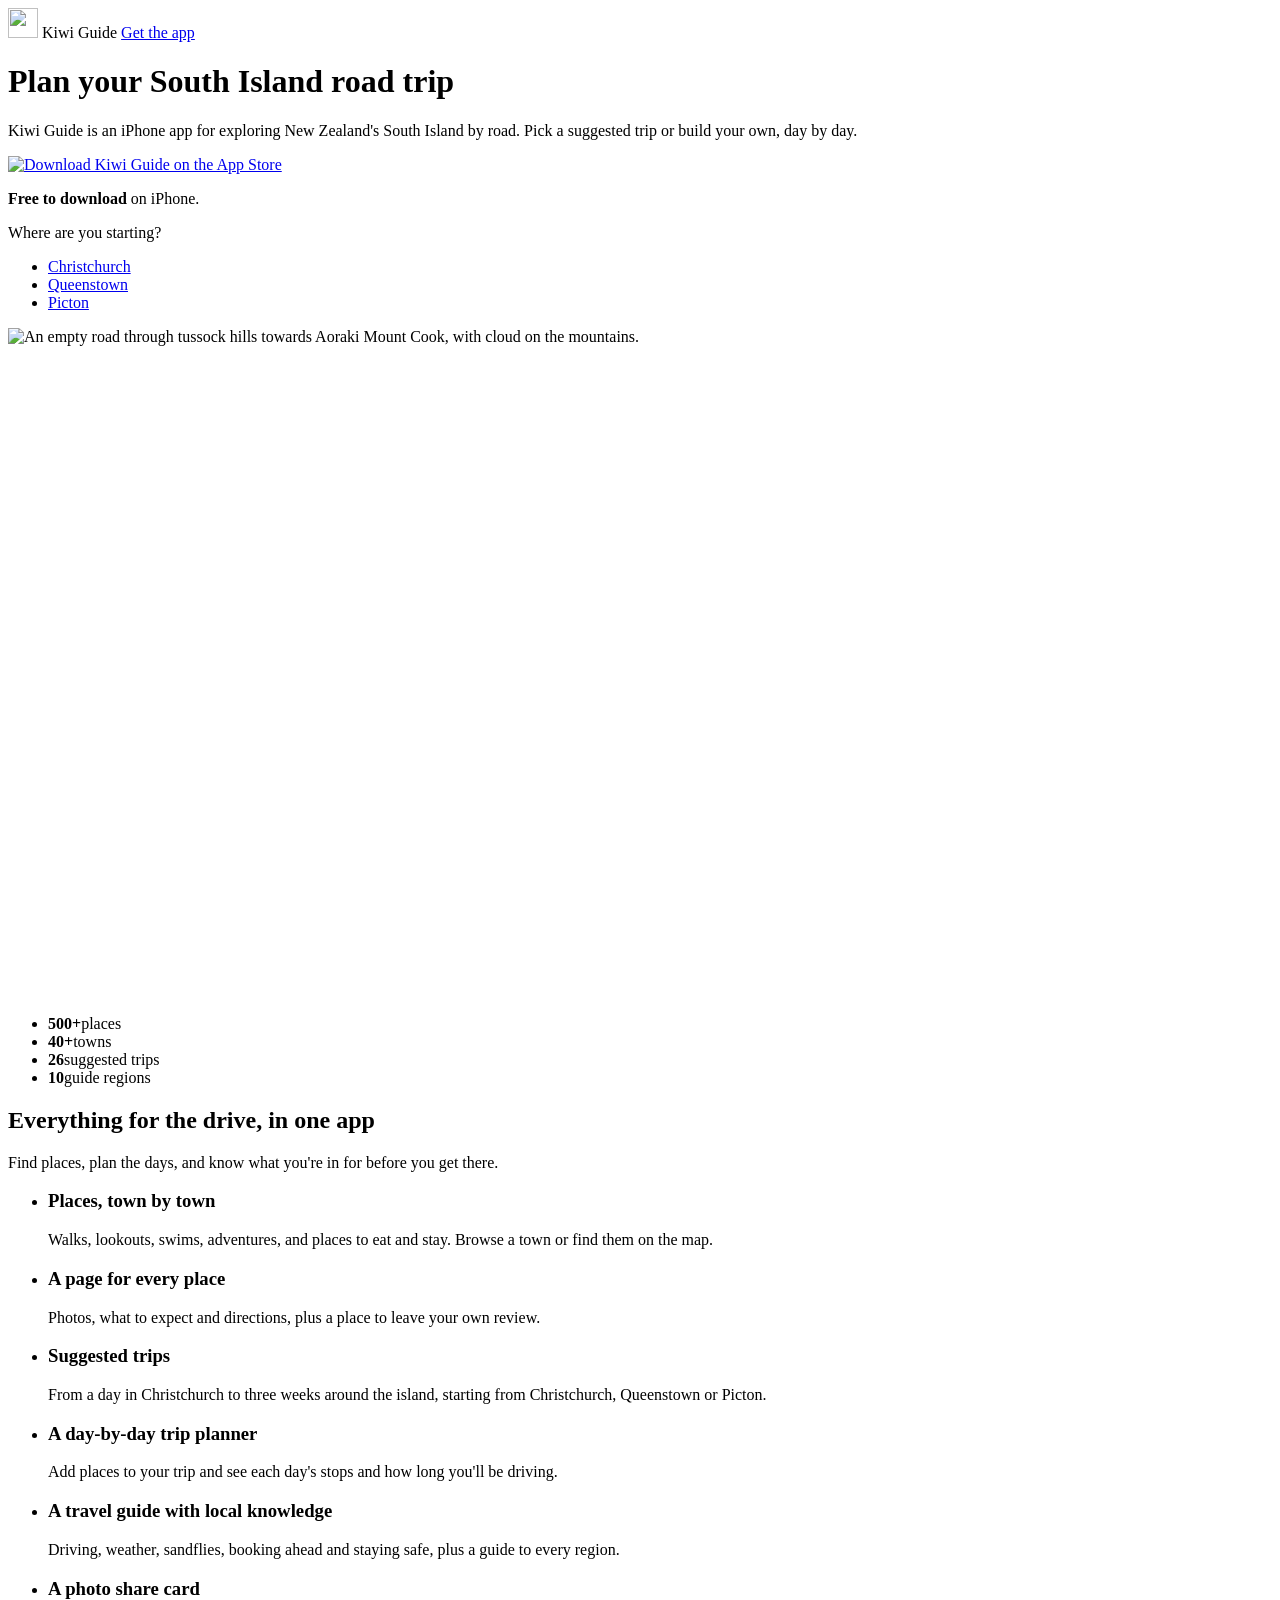
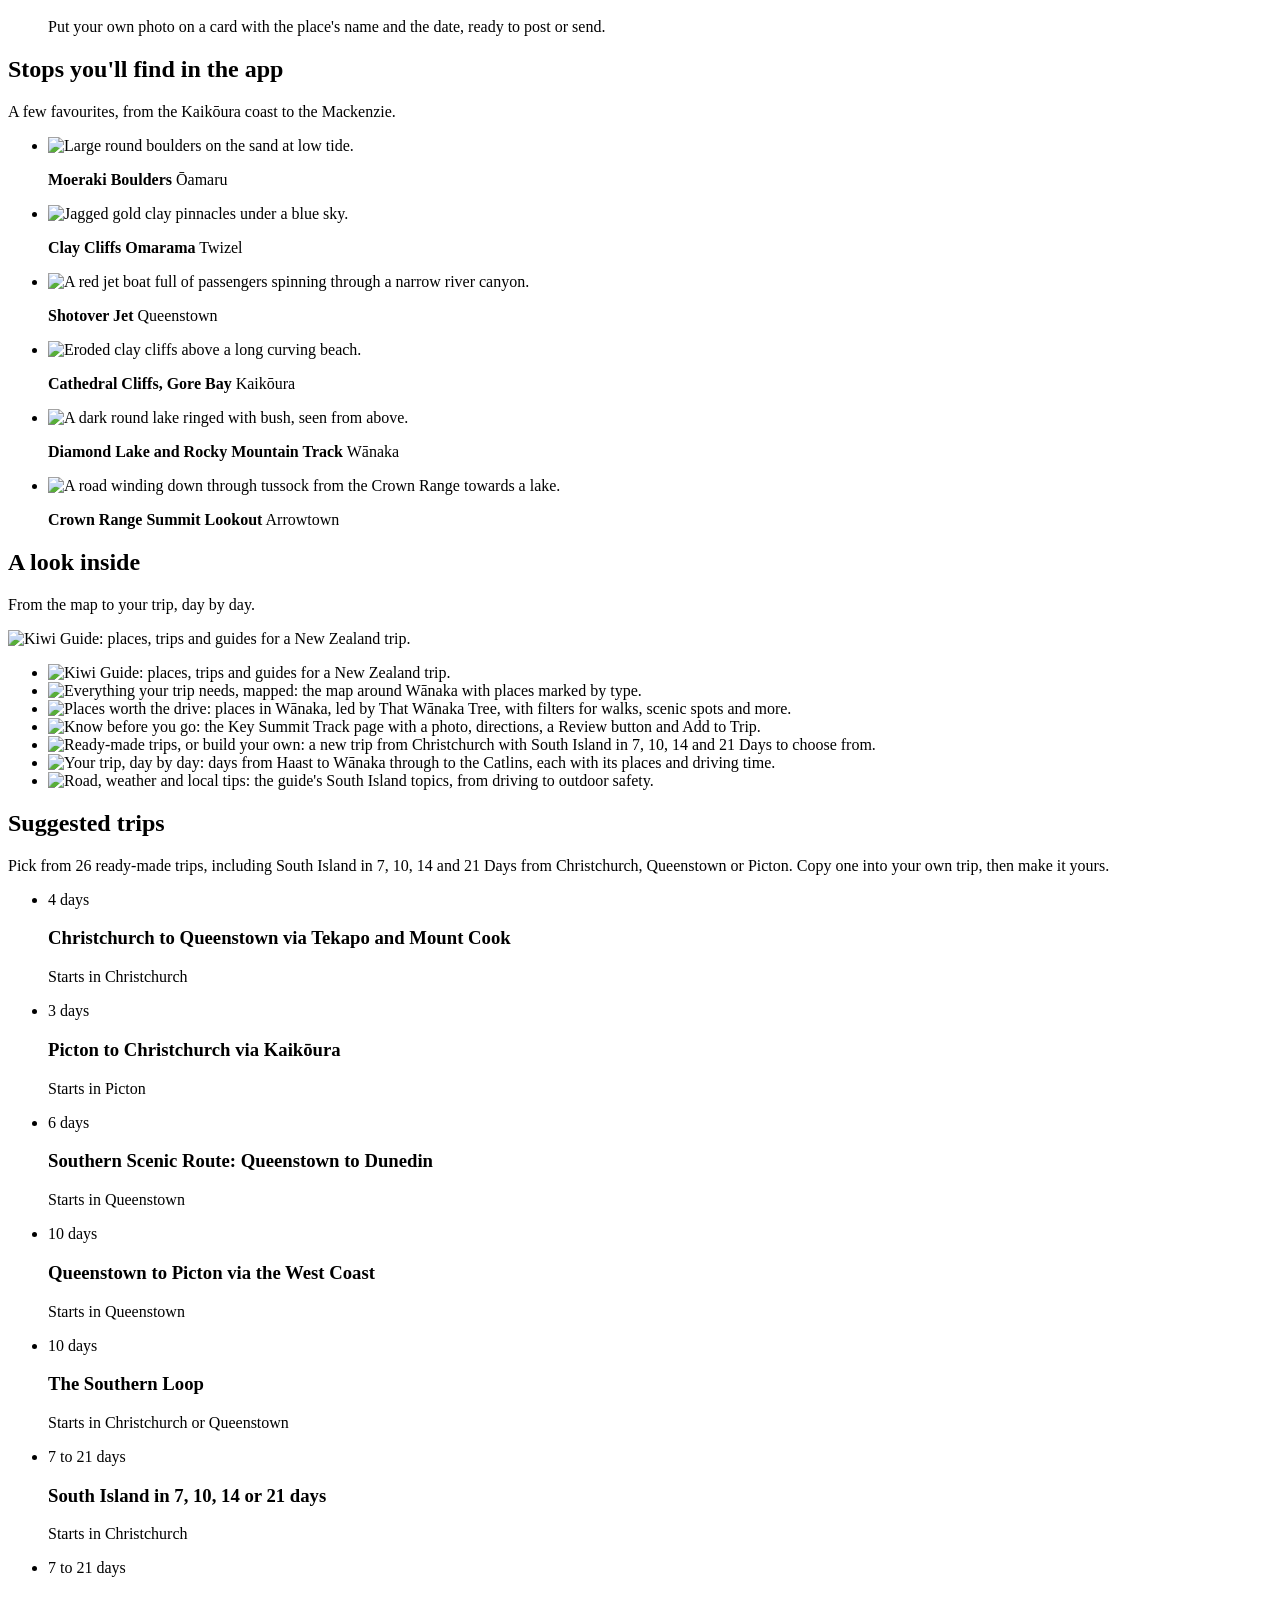
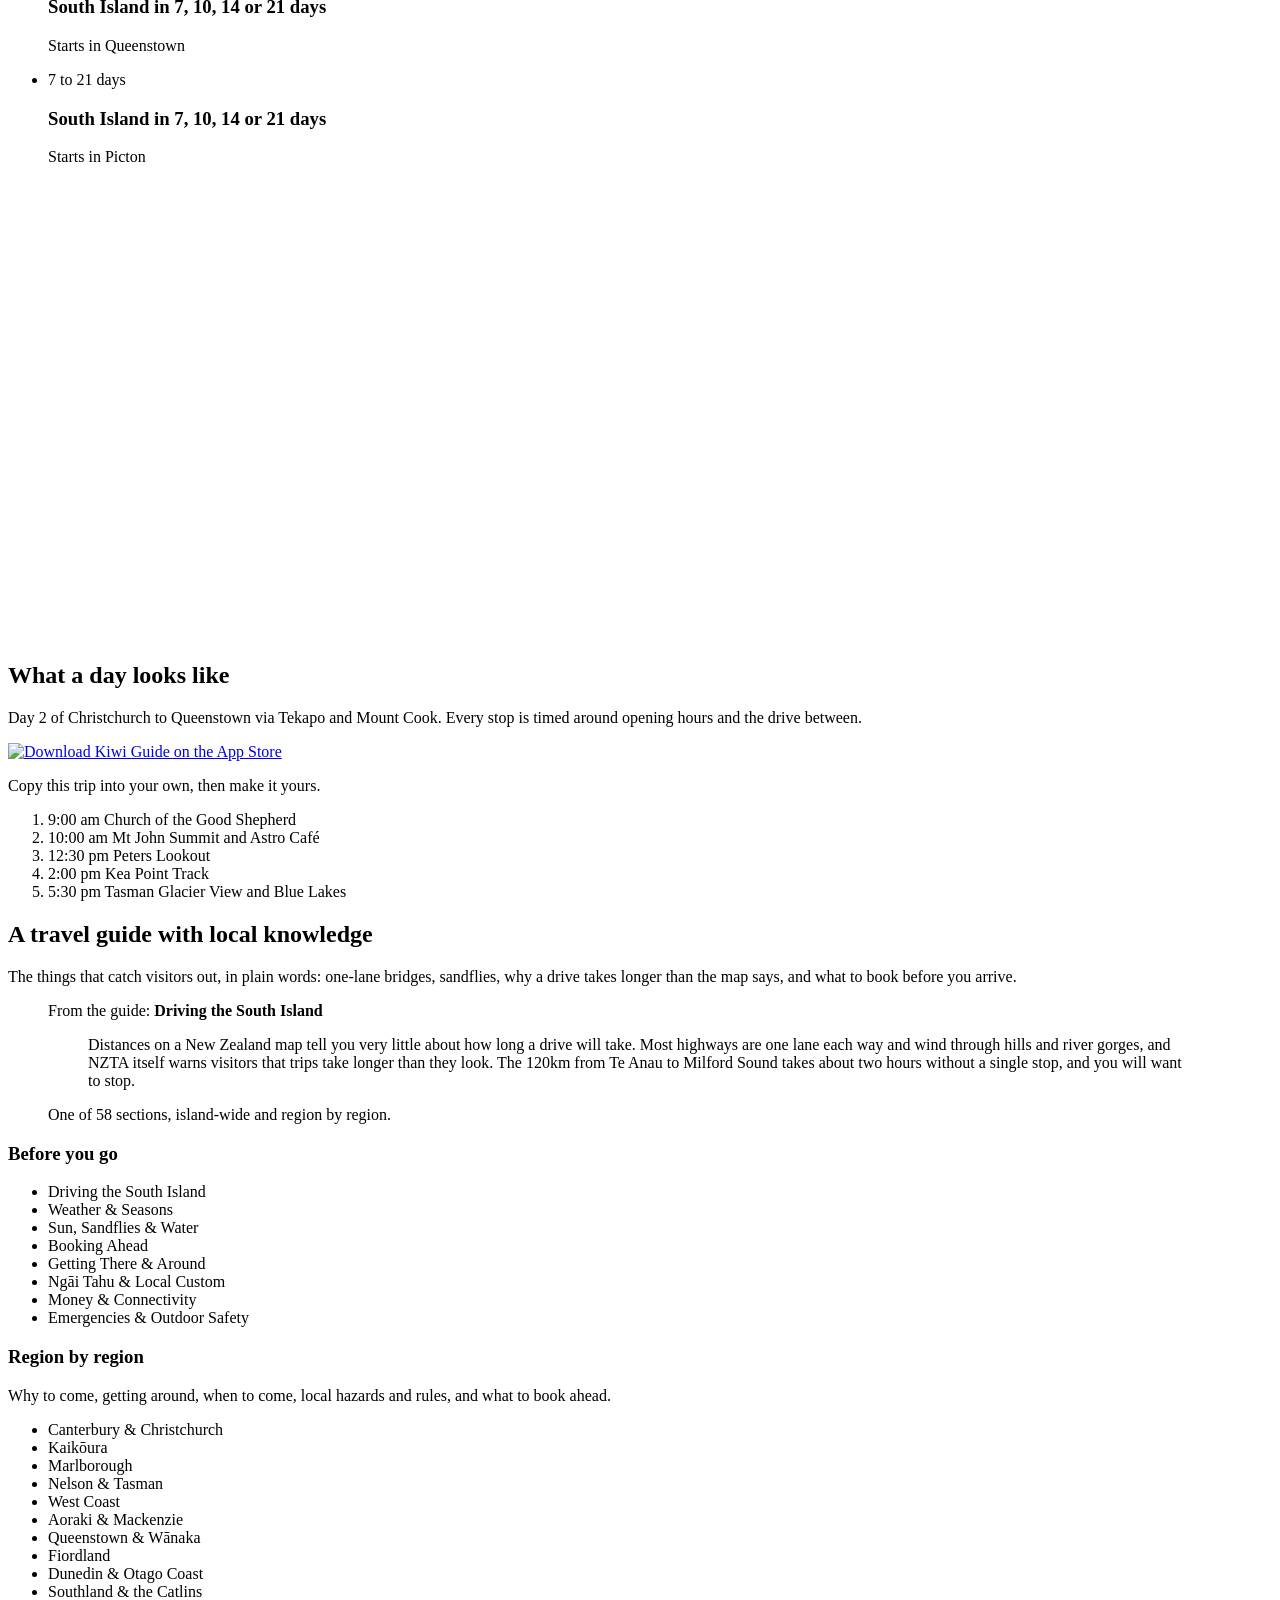
==== public/index.html @ 3f84076a "feat(site): homepage redesign with trip filter and sticky header - Hero: "Free to download on iPhone" ====
<!doctype html>
<html lang="en-NZ">
<head>
  <meta charset="utf-8">
  <meta name="viewport" content="width=device-width, initial-scale=1">
  <title>Kiwi Guide: South Island road trip planner for iPhone</title>
  <meta name="description" content="iPhone app for planning a South Island road trip in New Zealand, on the App Store. Over 500 places in about 40 towns, 26 suggested trips, a day-by-day trip planner and a travel guide with local knowledge.">
  <link rel="canonical" href="https://kiwiguide.app/">
  <meta name="theme-color" content="#095C65">
  <meta name="apple-itunes-app" content="app-id=6818057796">

  <meta property="og:type" content="website">
  <meta property="og:site_name" content="Kiwi Guide">
  <meta property="og:url" content="https://kiwiguide.app/">
  <meta property="og:title" content="Kiwi Guide: South Island road trip planner">
  <meta property="og:description" content="iPhone app for planning a South Island road trip: over 500 places, 26 suggested trips and a travel guide with local knowledge.">
  <meta property="og:image" content="https://kiwiguide.app/img/og.jpg">
  <meta property="og:image:width" content="1200">
  <meta property="og:image:height" content="630">
  <meta property="og:image:alt" content="A kiwi road sign beside the road to Aoraki Mount Cook, reading New Zealand travel planner.">
  <meta property="og:locale" content="en_NZ">
  <meta name="twitter:card" content="summary_large_image">
  <meta name="twitter:title" content="Kiwi Guide: South Island road trip planner">
  <meta name="twitter:description" content="iPhone app for planning a South Island road trip: over 500 places, 26 suggested trips and a travel guide with local knowledge.">
  <meta name="twitter:image" content="https://kiwiguide.app/img/og.jpg">
  <meta name="twitter:image:alt" content="A kiwi road sign beside the road to Aoraki Mount Cook, reading New Zealand travel planner.">

  <link rel="icon" href="/img/favicon.svg" type="image/svg+xml">
  <link rel="apple-touch-icon" href="/img/apple-touch-icon.png">
  <link rel="preload" href="/fonts/overpass-latin-400-normal.woff2" as="font" type="font/woff2" crossorigin>
  <link rel="preload" href="/fonts/overpass-latin-600-normal.woff2" as="font" type="font/woff2" crossorigin>
  <link rel="stylesheet" href="/styles.css?v=23">

  <!-- Price is today's: update it if the app stops being free. No rating until there are real App Store ratings. -->
  <script type="application/ld+json">
  {
    "@context": "https://schema.org",
    "@type": "MobileApplication",
    "name": "Kiwi Guide",
    "description": "iPhone app for planning a South Island road trip in New Zealand: over 500 places in about 40 towns, 26 suggested trips, a day-by-day trip planner and a travel guide with local knowledge.",
    "operatingSystem": "iOS",
    "applicationCategory": "TravelApplication",
    "url": "https://kiwiguide.app/",
    "installUrl": "https://apps.apple.com/app/apple-store/id6818057796?pt=128674950&ct=website&mt=8",
    "image": "https://kiwiguide.app/img/apple-touch-icon.png",
    "author": { "@type": "Organization", "name": "Black Sands Digital" },
    "offers": { "@type": "Offer", "price": "0", "priceCurrency": "NZD" }
  }
  </script>
</head>
<body>
  <header class="topbar">
    <div class="wrap">
      <span class="brand"><img src="/img/mark.svg" alt="" width="30" height="30"> Kiwi Guide</span>
      <a class="pill get-app" href="#get">Get the app</a>
    </div>
  </header>
  <div class="masthead">
    <div class="wrap hero">
      <div class="hero-copy">
        <h1>Plan your South Island road trip</h1>
        <p class="lead">Kiwi Guide is an iPhone app for exploring New Zealand's South Island by road. Pick a suggested trip or build your own, day by day.</p>
        <div class="hero-cta">
          <a class="badge" href="https://apps.apple.com/app/apple-store/id6818057796?pt=128674950&amp;ct=website&amp;mt=8"><img src="/img/app-store-badge-black.svg" alt="Download Kiwi Guide on the App Store" width="150" height="50"></a>
          <p class="small"><strong class="free">Free to download</strong> on iPhone.</p>
        </div>
        <div class="start">
          <p class="small">Where are you starting?</p>
          <ul class="pills">
            <li><a class="pill" href="#trips" data-start="christchurch">Christchurch</a></li>
            <li><a class="pill" href="#trips" data-start="queenstown">Queenstown</a></li>
            <li><a class="pill" href="#trips" data-start="picton">Picton</a></li>
          </ul>
        </div>
      </div>
      <div class="stage">
        <img class="stage-photo" src="/img/hero-road-1600.webp" srcset="/img/hero-road-800.webp 800w, /img/hero-road-1600.webp 1600w, /img/hero-road-2400.webp 2400w" sizes="(min-width: 768px) 50vw, 100vw" width="1600" height="900" fetchpriority="high"
          alt="An empty road through tussock hills towards Aoraki Mount Cook, with cloud on the mountains.">
        <div class="phone stage-phone">
          <img src="/img/screen-trip-days-600.webp" srcset="/img/screen-trip-days-300.webp 300w, /img/screen-trip-days-600.webp 600w" sizes="(min-width: 768px) 340px, 190px" width="300" height="649"
            alt="A trip in Kiwi Guide, day by day, from Haast to Wānaka through to the Catlins, with each day's places and driving time.">
        </div>
      </div>
    </div>
  </div>

  <main>

    <section class="wrap" aria-label="Kiwi Guide in numbers">
      <ul class="stats">
        <li><strong>500+</strong><span>places</span></li>
        <li><strong>40+</strong><span>towns</span></li>
        <li><strong>26</strong><span>suggested trips</span></li>
        <li><strong>10</strong><span>guide regions</span></li>
      </ul>
    </section>

    <section class="wrap features-sec" aria-labelledby="features">
      <div class="section-head">
        <h2 id="features">Everything for the drive, in one app</h2>
        <p>Find places, plan the days, and know what you're in for before you get there.</p>
      </div>
      <ul class="cards feature-cards">
        <li><h3>Places, town by town</h3><p>Walks, lookouts, swims, adventures, and places to eat and stay. Browse a town or find them on the map.</p></li>
        <li><h3>A page for every place</h3><p>Photos, what to expect and directions, plus a place to leave your own review.</p></li>
        <li><h3>Suggested trips</h3><p>From a day in Christchurch to three weeks around the island, starting from Christchurch, Queenstown or Picton.</p></li>
        <li><h3>A day-by-day trip planner</h3><p>Add places to your trip and see each day's stops and how long you'll be driving.</p></li>
        <li><h3>A travel guide with local knowledge</h3><p>Driving, weather, sandflies, booking ahead and staying safe, plus a guide to every region.</p></li>
        <li><h3>A photo share card</h3><p>Put your own photo on a card with the place's name and the date, ready to post or send.</p></li>
      </ul>
    </section>

    <section class="places-sec" aria-labelledby="places">
      <div class="wrap section-head">
        <h2 id="places">Stops you'll find in the app</h2>
        <p>A few favourites, from the Kaikōura coast to the Mackenzie.</p>
      </div>
      <ul class="places" tabindex="0" aria-label="Places in the app">
        <li><img src="/img/photo-moeraki-800.webp" width="800" height="533" loading="lazy" alt="Large round boulders on the sand at low tide."><p><strong>Moeraki Boulders</strong> Ōamaru</p></li>
        <li><img src="/img/photo-clay-cliffs-800.webp" width="800" height="450" loading="lazy" alt="Jagged gold clay pinnacles under a blue sky."><p><strong>Clay Cliffs Omarama</strong> Twizel</p></li>
        <li><img src="/img/photo-shotover-jet-800.webp" width="800" height="532" loading="lazy" alt="A red jet boat full of passengers spinning through a narrow river canyon."><p><strong>Shotover Jet</strong> Queenstown</p></li>
        <li><img src="/img/photo-gore-bay-800.webp" width="800" height="533" loading="lazy" alt="Eroded clay cliffs above a long curving beach."><p><strong>Cathedral Cliffs, Gore Bay</strong> Kaikōura</p></li>
        <li><img src="/img/photo-diamond-lake-800.webp" width="800" height="533" loading="lazy" alt="A dark round lake ringed with bush, seen from above."><p><strong>Diamond Lake and Rocky Mountain Track</strong> Wānaka</p></li>
        <li><img src="/img/photo-crown-range-800.webp" width="800" height="535" loading="lazy" alt="A road winding down through tussock from the Crown Range towards a lake."><p><strong>Crown Range Summit Lookout</strong> Arrowtown</p></li>
      </ul>
    </section>

    <section class="shots-sec" aria-labelledby="screens">
      <div class="shots-layout">
      <div class="shots-intro">
        <div class="section-head">
          <h2 id="screens">A look inside</h2>
          <p>From the map to your trip, day by day.</p>
        </div>
        <div class="shots-poster"><img src="/img/shot-01-poster-360.webp" srcset="/img/shot-01-poster-360.webp 360w, /img/shot-01-poster-720.webp 720w" sizes="240px" width="360" height="782" loading="lazy" alt="Kiwi Guide: places, trips and guides for a New Zealand trip."></div>
      </div>
      <ul class="shots" tabindex="0" aria-label="App screenshots">
        <li class="shots-first"><img src="/img/shot-01-poster-360.webp" srcset="/img/shot-01-poster-360.webp 360w, /img/shot-01-poster-720.webp 720w" sizes="(min-width: 1024px) 260px, 280px" width="360" height="782" loading="lazy" alt="Kiwi Guide: places, trips and guides for a New Zealand trip."></li>
        <li><img src="/img/shot-02-map-360.webp" srcset="/img/shot-02-map-360.webp 360w, /img/shot-02-map-720.webp 720w" sizes="(min-width: 1024px) 260px, 280px" width="360" height="782" loading="lazy" alt="Everything your trip needs, mapped: the map around Wānaka with places marked by type."></li>
        <li><img src="/img/shot-03-explore-360.webp" srcset="/img/shot-03-explore-360.webp 360w, /img/shot-03-explore-720.webp 720w" sizes="(min-width: 1024px) 260px, 280px" width="360" height="782" loading="lazy" alt="Places worth the drive: places in Wānaka, led by That Wānaka Tree, with filters for walks, scenic spots and more."></li>
        <li><img src="/img/shot-04-place-360.webp" srcset="/img/shot-04-place-360.webp 360w, /img/shot-04-place-720.webp 720w" sizes="(min-width: 1024px) 260px, 280px" width="360" height="782" loading="lazy" alt="Know before you go: the Key Summit Track page with a photo, directions, a Review button and Add to Trip."></li>
        <li><img src="/img/shot-05-suggested-trips-360.webp" srcset="/img/shot-05-suggested-trips-360.webp 360w, /img/shot-05-suggested-trips-720.webp 720w" sizes="(min-width: 1024px) 260px, 280px" width="360" height="782" loading="lazy" alt="Ready-made trips, or build your own: a new trip from Christchurch with South Island in 7, 10, 14 and 21 Days to choose from."></li>
        <li><img src="/img/shot-06-trip-days-360.webp" srcset="/img/shot-06-trip-days-360.webp 360w, /img/shot-06-trip-days-720.webp 720w" sizes="(min-width: 1024px) 260px, 280px" width="360" height="782" loading="lazy" alt="Your trip, day by day: days from Haast to Wānaka through to the Catlins, each with its places and driving time."></li>
        <li><img src="/img/shot-07-guide-360.webp" srcset="/img/shot-07-guide-360.webp 360w, /img/shot-07-guide-720.webp 720w" sizes="(min-width: 1024px) 260px, 280px" width="360" height="782" loading="lazy" alt="Road, weather and local tips: the guide's South Island topics, from driving to outdoor safety."></li>
      </ul>
      </div>
    </section>

    <section class="wrap trips-sec" id="trips" aria-labelledby="trips-title">
      <div class="section-head">
        <h2 id="trips-title">Suggested trips</h2>
        <p>Pick from 26 ready-made trips, including South Island in 7, 10, 14 and 21 Days from Christchurch, Queenstown or Picton. Copy one into your own trip, then make it yours.</p>
      </div>
      <!-- Shown by /trips.js. Without JS the buttons stay hidden and every card shows. -->
      <div class="trip-filter" role="group" aria-label="Filter trips by starting town" hidden>
        <button class="pill" type="button" aria-pressed="true" data-start="">All trips</button>
        <button class="pill" type="button" aria-pressed="false" data-start="christchurch">From Christchurch</button>
        <button class="pill" type="button" aria-pressed="false" data-start="queenstown">From Queenstown</button>
        <button class="pill" type="button" aria-pressed="false" data-start="picton">From Picton</button>
      </div>
      <ul class="cards trip-cards">
        <li data-start="christchurch"><span class="trip-days">4 days</span><h3>Christchurch to Queenstown via Tekapo and Mount Cook</h3><p>Starts in Christchurch</p></li>
        <li data-start="picton"><span class="trip-days">3 days</span><h3>Picton to Christchurch via Kaikōura</h3><p>Starts in Picton</p></li>
        <li data-start="queenstown"><span class="trip-days">6 days</span><h3>Southern Scenic Route: Queenstown to Dunedin</h3><p>Starts in Queenstown</p></li>
        <li data-start="queenstown"><span class="trip-days">10 days</span><h3>Queenstown to Picton via the West Coast</h3><p>Starts in Queenstown</p></li>
        <li data-start="christchurch queenstown"><span class="trip-days">10 days</span><h3>The Southern Loop</h3><p>Starts in Christchurch or Queenstown</p></li>
        <li data-start="christchurch"><span class="trip-days">7 to 21 days</span><h3>South Island in 7, 10, 14 or 21 days</h3><p>Starts in Christchurch</p></li>
        <li data-start="queenstown"><span class="trip-days">7 to 21 days</span><h3>South Island in 7, 10, 14 or 21 days</h3><p>Starts in Queenstown</p></li>
        <li data-start="picton"><span class="trip-days">7 to 21 days</span><h3>South Island in 7, 10, 14 or 21 days</h3><p>Starts in Picton</p></li>
      </ul>
      <img class="trip-photo" src="/img/photo-pukaki-1200.webp" srcset="/img/photo-pukaki-800.webp 800w, /img/photo-pukaki-1200.webp 1200w" sizes="(min-width: 1152px) 1120px, 100vw" width="1200" height="456" loading="lazy"
        alt="Lake Pukaki, bright blue, with Aoraki Mount Cook and the Southern Alps beyond.">
    </section>

    <section class="day-sec" aria-labelledby="day">
      <div class="wrap day">
        <div>
          <h2 id="day">What a day looks like</h2>
          <p>Day 2 of Christchurch to Queenstown via Tekapo and Mount Cook. Every stop is timed around opening hours and the drive between.</p>
          <div class="day-cta">
            <a class="badge" href="https://apps.apple.com/app/apple-store/id6818057796?pt=128674950&amp;ct=website&amp;mt=8"><img src="/img/app-store-badge-black.svg" alt="Download Kiwi Guide on the App Store" width="162" height="54"></a>
            <p>Copy this trip into your own, then make it yours.</p>
          </div>
        </div>
        <div class="day-card">
          <ol class="day-list">
            <li><time>9:00 am</time> Church of the Good Shepherd</li>
            <li><time>10:00 am</time> Mt John Summit and Astro Café</li>
            <li><time>12:30 pm</time> Peters Lookout</li>
            <li><time>2:00 pm</time> Kea Point Track</li>
            <li><time>5:30 pm</time> Tasman Glacier View and Blue Lakes</li>
          </ol>
        </div>
      </div>
    </section>

    <section class="guide-sec" aria-labelledby="guide">
      <div class="wrap">
        <div class="section-head">
          <h2 id="guide">A travel guide with local knowledge</h2>
          <p>The things that catch visitors out, in plain words: one-lane bridges, sandflies, why a drive takes longer than the map says, and what to book before you arrive.</p>
        </div>
        <div class="guide-grid">
          <figure class="excerpt">
            <figcaption>From the guide: <strong>Driving the South Island</strong></figcaption>
            <blockquote>
              <p>Distances on a New Zealand map tell you very little about how long a drive will take. Most highways are one lane each way and wind through hills and river gorges, and NZTA itself warns visitors that trips take longer than they look. The 120km from Te Anau to Milford Sound takes about two hours without a single stop, and you will want to stop.</p>
            </blockquote>
            <p class="excerpt-note">One of 58 sections, island-wide and region by region.</p>
          </figure>
          <div class="guide-lists">
          <div>
            <h3>Before you go</h3>
            <ul class="topics">
              <li>Driving the South Island</li>
              <li>Weather &amp; Seasons</li>
              <li>Sun, Sandflies &amp; Water</li>
              <li>Booking Ahead</li>
              <li>Getting There &amp; Around</li>
              <li>Ngāi Tahu &amp; Local Custom</li>
              <li>Money &amp; Connectivity</li>
              <li>Emergencies &amp; Outdoor Safety</li>
            </ul>
          </div>
          <div>
            <h3>Region by region</h3>
            <p class="guide-note">Why to come, getting around, when to come, local hazards and rules, and what to book ahead.</p>
            <ul class="topics">
              <li>Canterbury &amp; Christchurch</li>
              <li>Kaikōura</li>
              <li>Marlborough</li>
              <li>Nelson &amp; Tasman</li>
              <li>West Coast</li>
              <li>Aoraki &amp; Mackenzie</li>
              <li>Queenstown &amp; Wānaka</li>
              <li>Fiordland</li>
              <li>Dunedin &amp; Otago Coast</li>
              <li>Southland &amp; the Catlins</li>
            </ul>
          </div>
          </div>
        </div>
      </div>
    </section>

    <section class="wrap cta-sec" id="get" aria-labelledby="get-title">
      <div class="cta">
        <img class="cta-photo" src="/img/photo-campervan-1200.webp" srcset="/img/photo-campervan-800.webp 800w, /img/photo-campervan-1200.webp 1200w" sizes="(min-width: 1152px) 1120px, 100vw" width="1200" height="800" loading="lazy" alt="">
        <div class="cta-copy">
          <h2 id="get-title">Packed the campervan? Bring Kiwi Guide.</h2>
          <p><strong class="free">Free to download</strong> on iPhone.</p>
          <a class="badge" href="https://apps.apple.com/app/apple-store/id6818057796?pt=128674950&amp;ct=website&amp;mt=8"><img src="/img/app-store-badge-black.svg" alt="Download Kiwi Guide on the App Store" width="162" height="54"></a>
        </div>
      </div>
    </section>
  </main>

  <footer>
    <div class="wrap footer-cols">
      <div class="footer-about">
        <span class="brand"><img src="/img/mark.svg" alt="" width="30" height="30"> Kiwi Guide</span>
        <p>A South Island road trip planner for iPhone, on the App Store.</p>
        <p>Made by Black Sands Digital.</p>
      </div>
      <nav aria-label="On this page">
        <p class="footer-h">Explore</p>
        <ul>
          <li><a href="#features">What's in the app</a></li>
          <li><a href="#places">Places</a></li>
          <li><a href="#trips">Suggested trips</a></li>
          <li><a href="#guide">Travel guide</a></li>
        </ul>
      </nav>
      <div>
        <p class="footer-h">Legal</p>
        <ul>
          <li><a href="/privacy/">Privacy policy</a></li>
          <li><a href="/terms/">Terms of service</a></li>
        </ul>
      </div>
      <div>
        <p class="footer-h">Contact</p>
        <ul>
          <li><a href="mailto:info@blacksandsdigital.nz">info@blacksandsdigital.nz</a></li>
        </ul>
        <p class="footer-h footer-get">Get the app</p>
        <ul>
          <li><a href="https://apps.apple.com/app/apple-store/id6818057796?pt=128674950&amp;ct=website&amp;mt=8">Kiwi Guide on the App Store</a></li>
        </ul>
      </div>
    </div>
    <div class="wrap footer-fine">
      <details class="credits">
        <summary>Photo credits</summary>
        <p>Header, "Road towards Mount Cook" by Jean-Pierre Brungs, CC0.
        That Wānaka Tree by Keerti Siag photography, <a href="https://creativecommons.org/licenses/by-sa/2.0/">CC BY-SA 2.0</a>, resized.
        Lake Pukaki from Peters Lookout by Francis Vallance (Heritage Warrior), <a href="https://creativecommons.org/licenses/by/2.0/">CC BY 2.0</a>, resized.
        Cathedral Cliffs, Gore Bay by Michal Klajban, <a href="https://creativecommons.org/licenses/by-sa/4.0/">CC BY-SA 4.0</a>, resized.
        Crown Range Summit Lookout by BriYYZ, <a href="https://creativecommons.org/licenses/by-sa/2.0/">CC BY-SA 2.0</a>, resized.
        Moeraki Boulders, Clay Cliffs and Diamond Lake: public domain. Shotover Jet: CC0. Campervan: Pexels.</p>
      </details>
      <p>iPhone and App Store are trademarks of Apple Inc., registered in the U.S. and other countries.</p>
    </div>
    <p class="wordmark" aria-hidden="true">Kiwi Guide</p>
  </footer>
  <script src="/trips.js"></script>
</body>
</html>
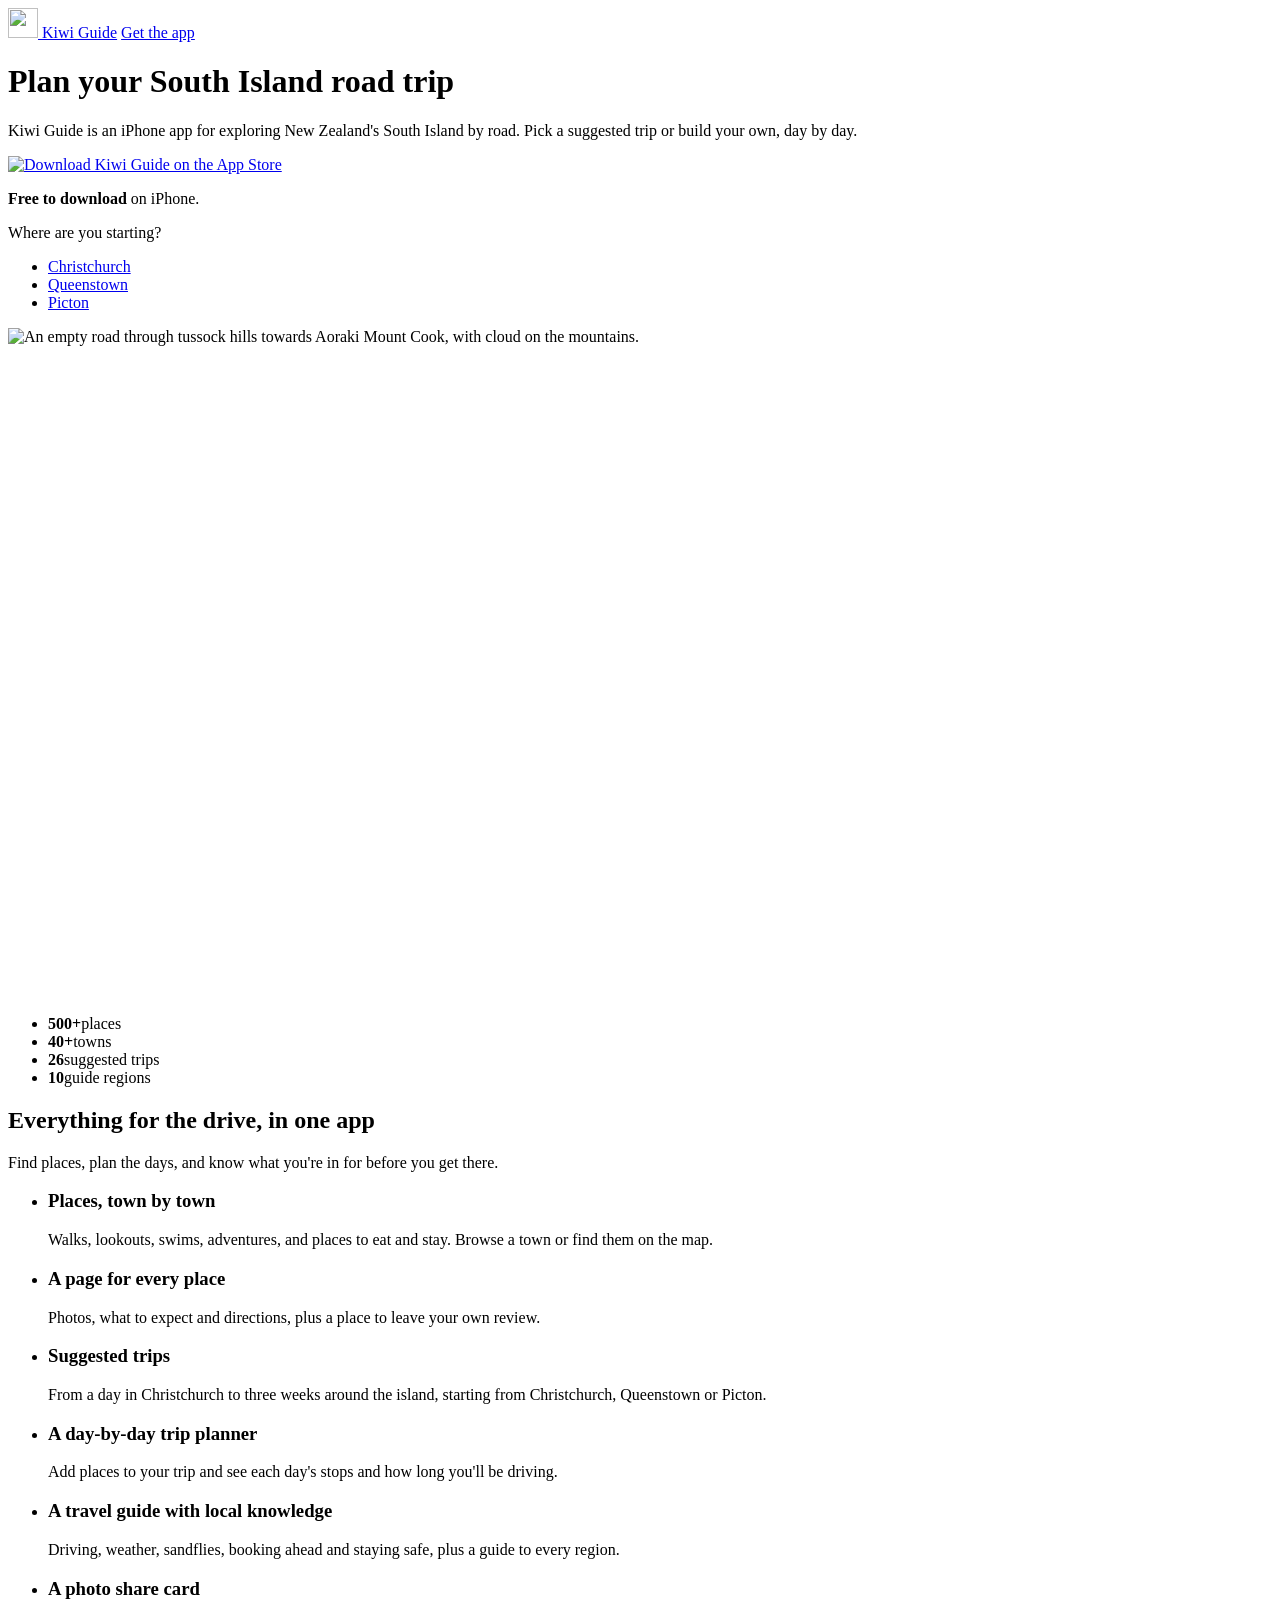
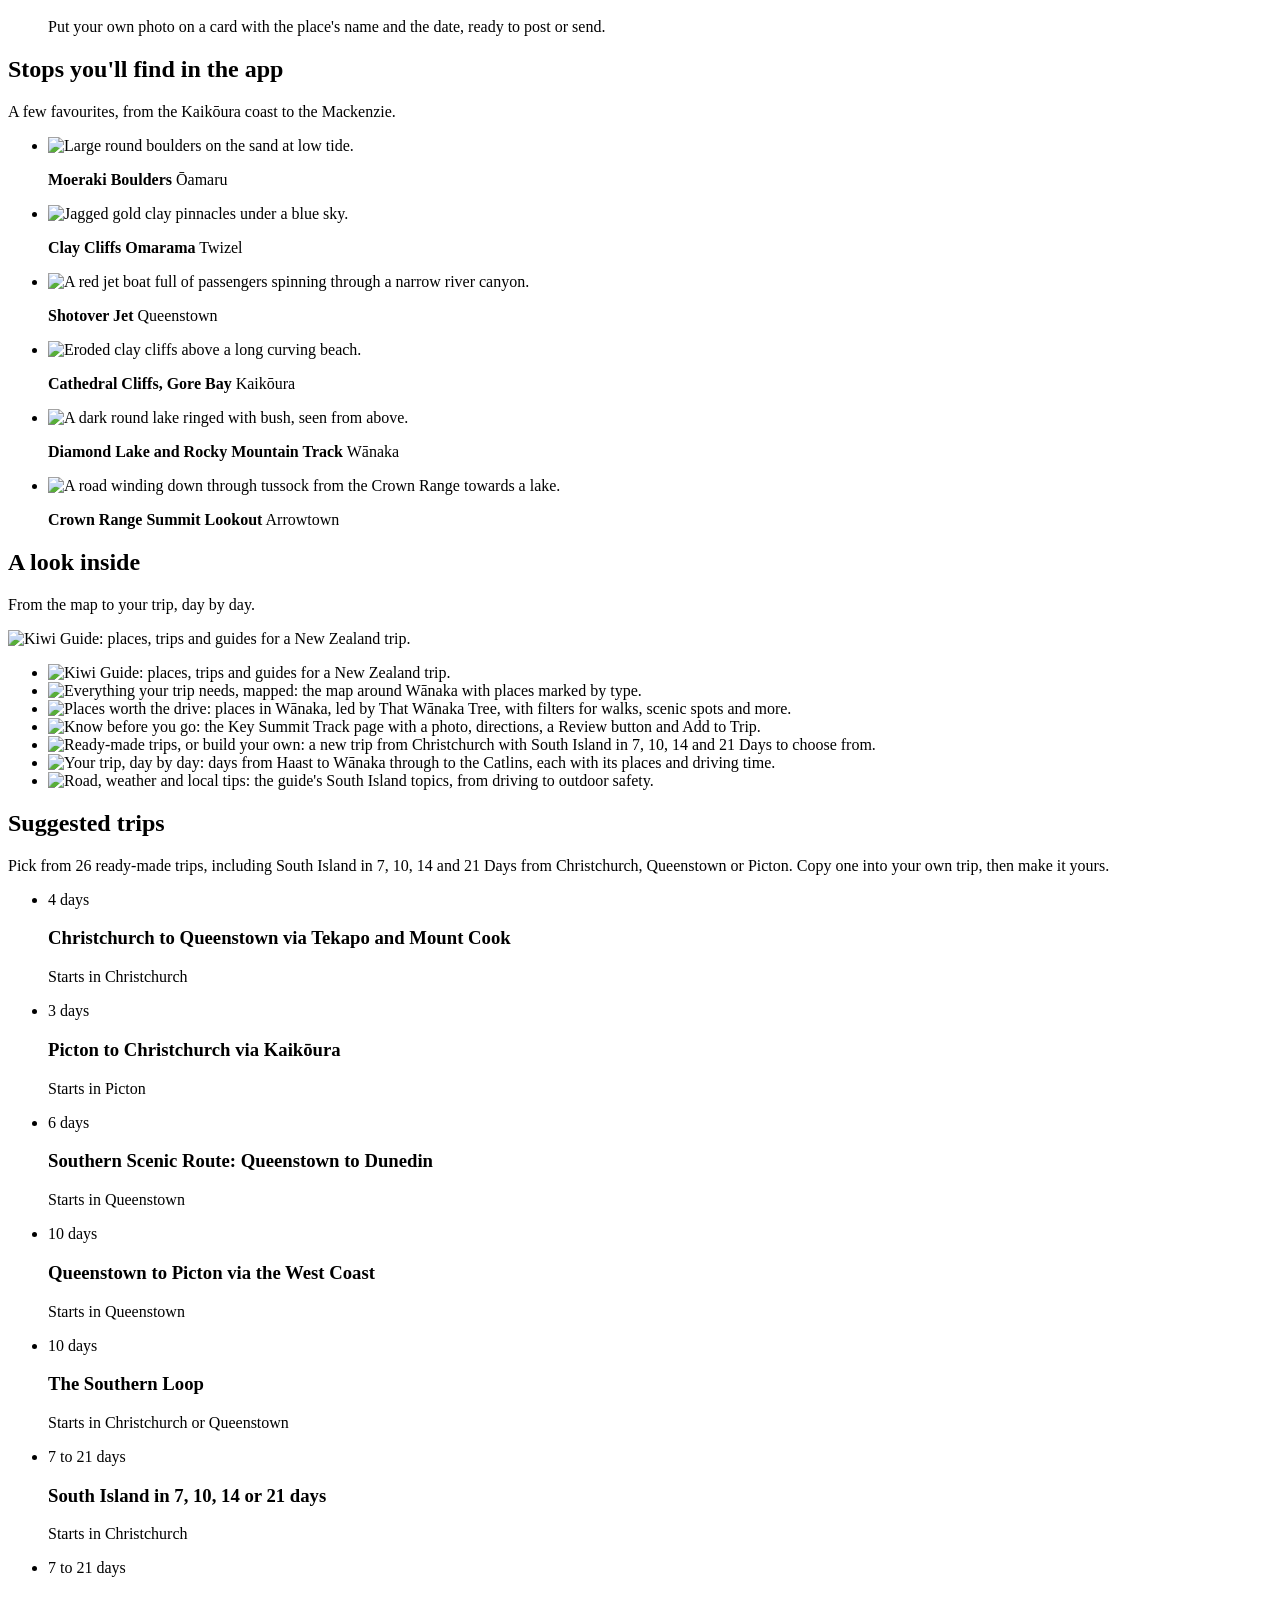
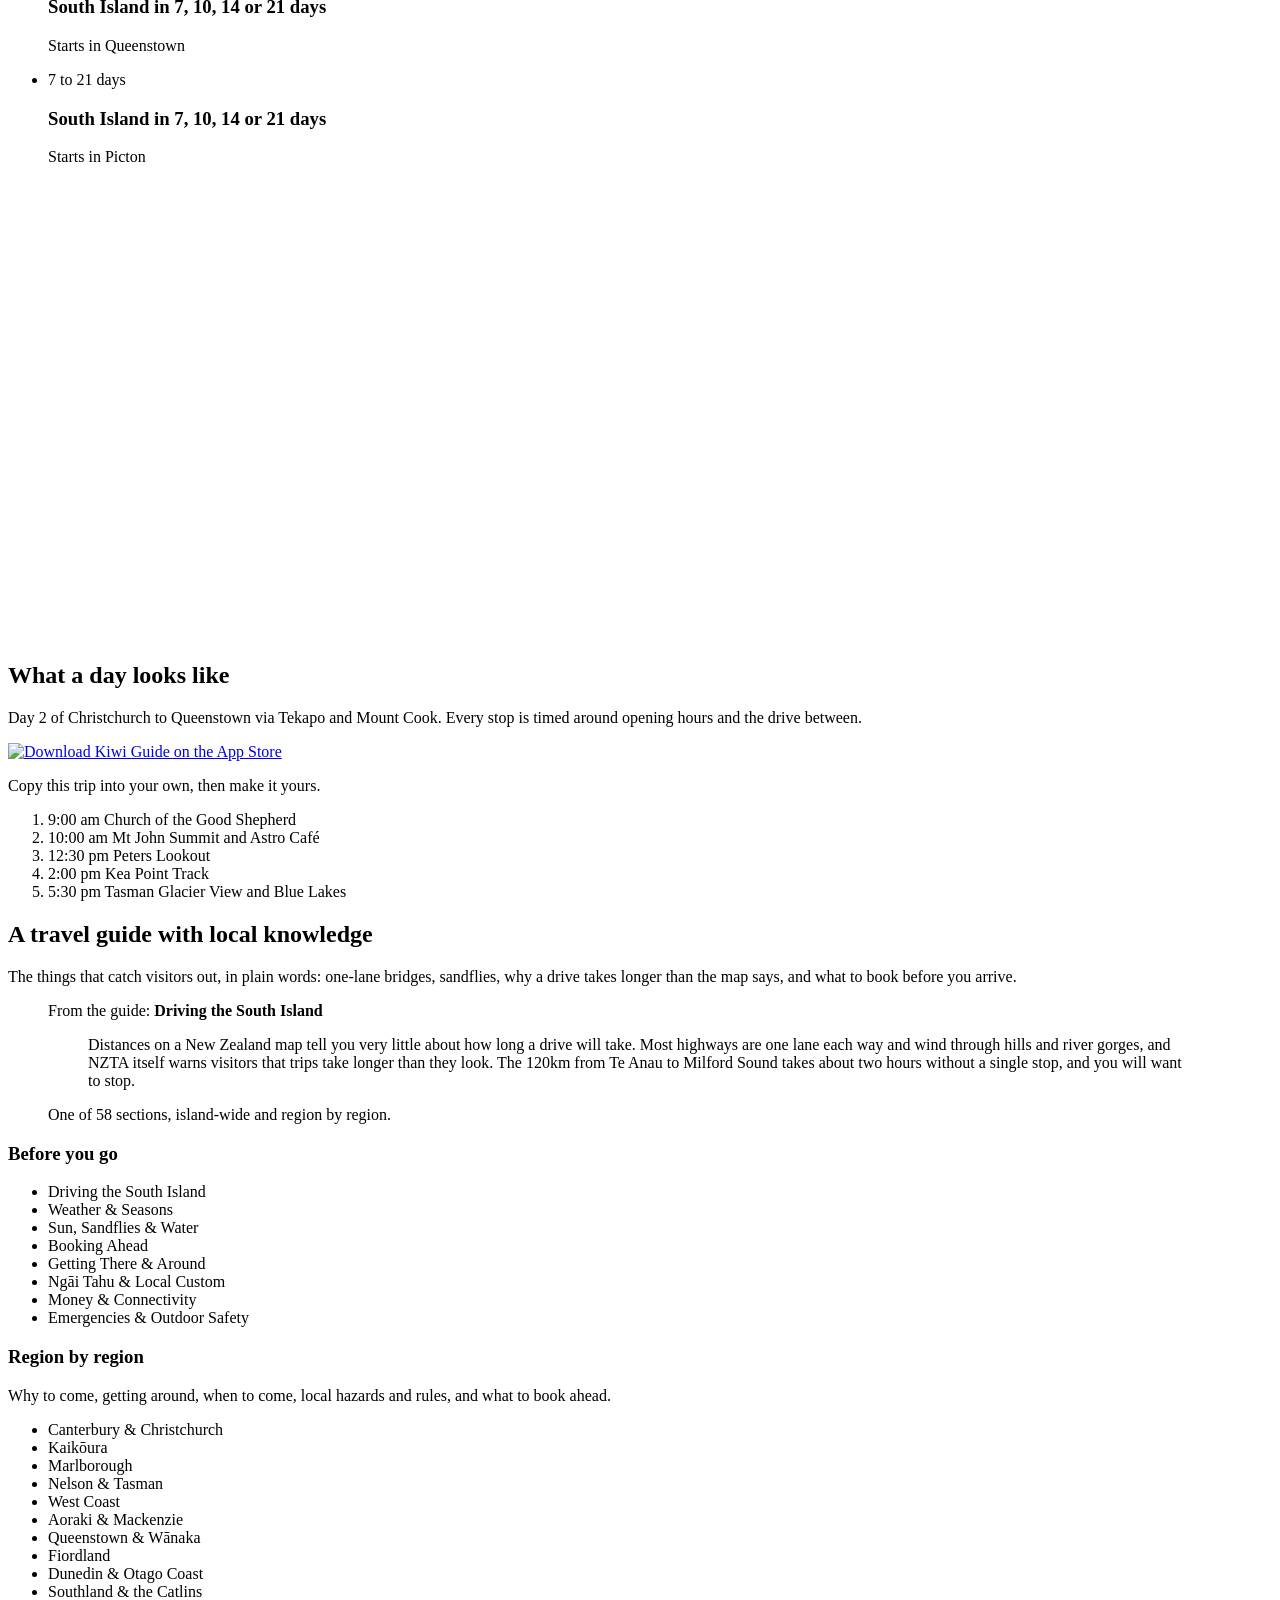
==== commit 64771643: "feat(site): header title scrolls to top, white Get the app to App Store The header's "Kiwi Guide" is" ====
--- a/public/index.html
+++ b/public/index.html
@@ -51,8 +51,8 @@
 <body>
   <header class="topbar">
     <div class="wrap">
-      <span class="brand"><img src="/img/mark.svg" alt="" width="30" height="30"> Kiwi Guide</span>
-      <a class="pill get-app" href="#get">Get the app</a>
+      <a class="brand" href="#"><img src="/img/mark.svg" alt="" width="30" height="30"> Kiwi Guide</a>
+      <a class="pill get-app" href="https://apps.apple.com/app/apple-store/id6818057796?pt=128674950&amp;ct=website&amp;mt=8">Get the app</a>
     </div>
   </header>
   <div class="masthead">
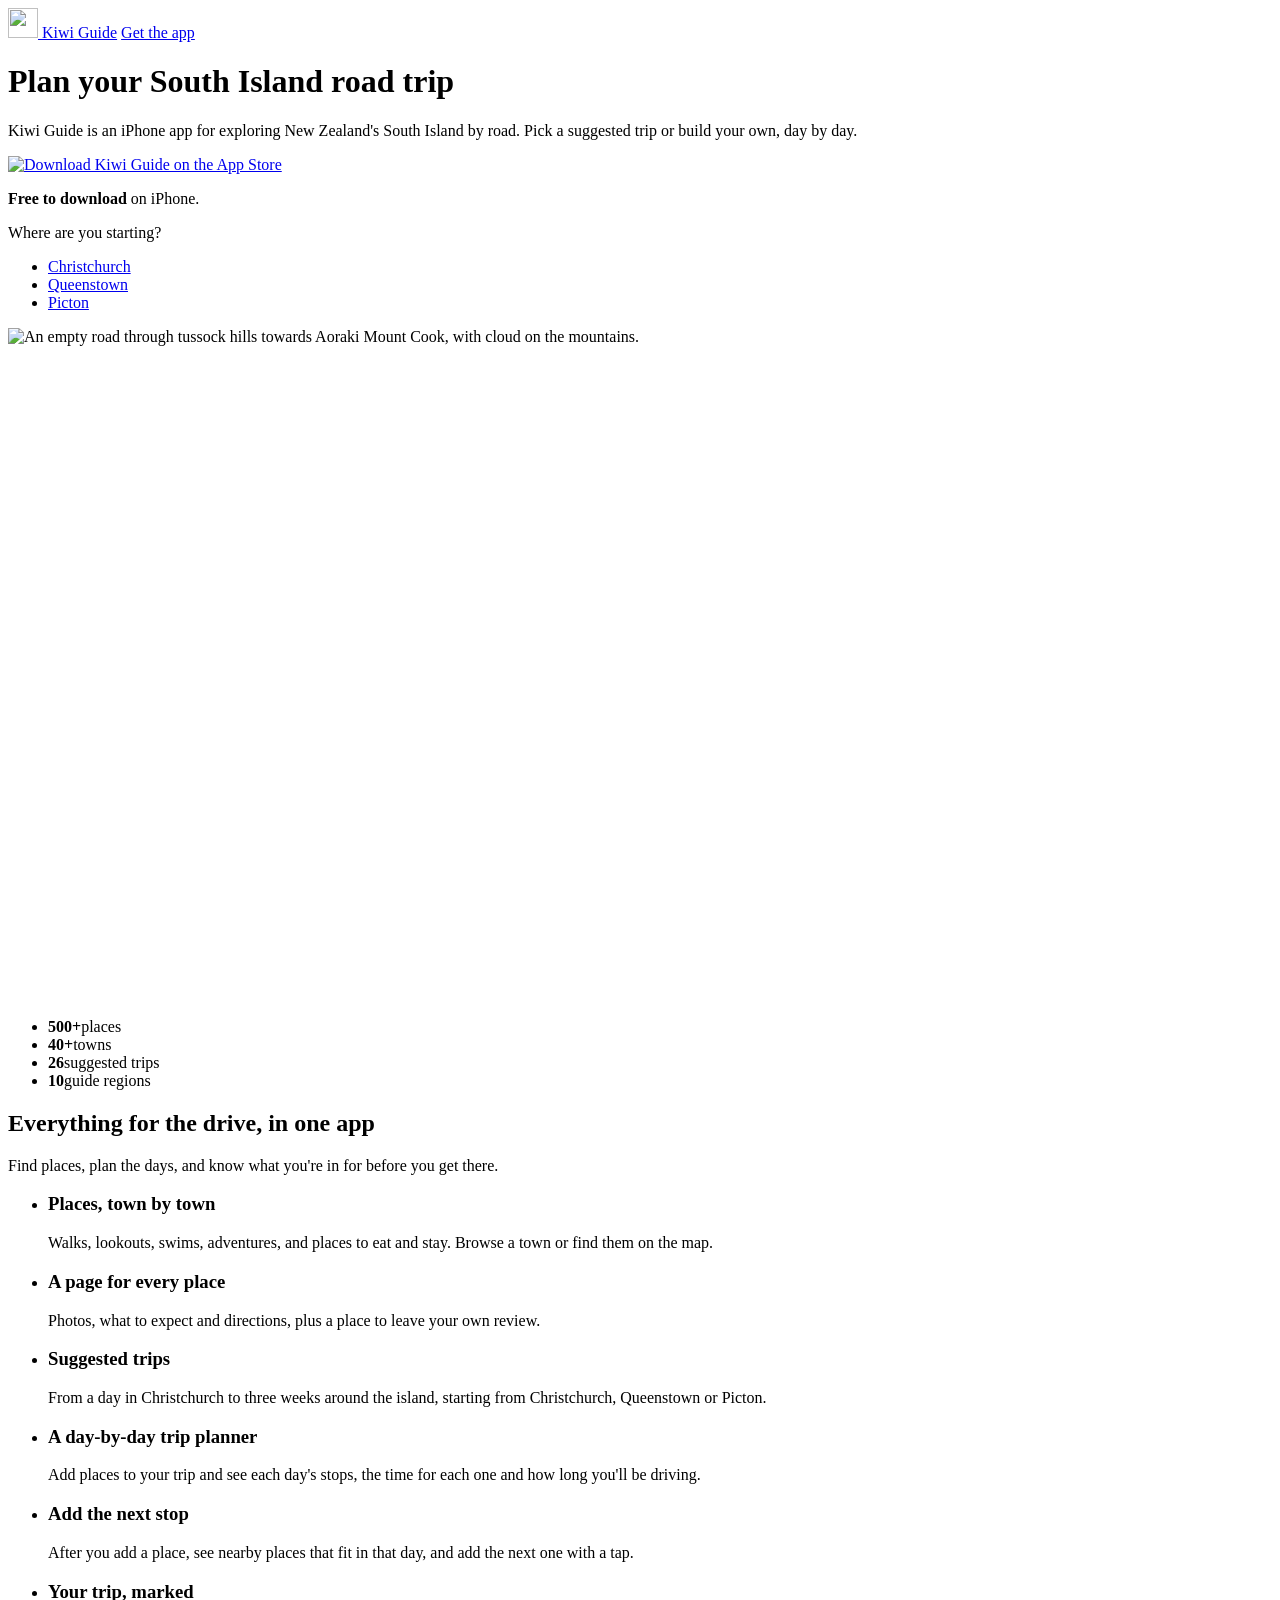
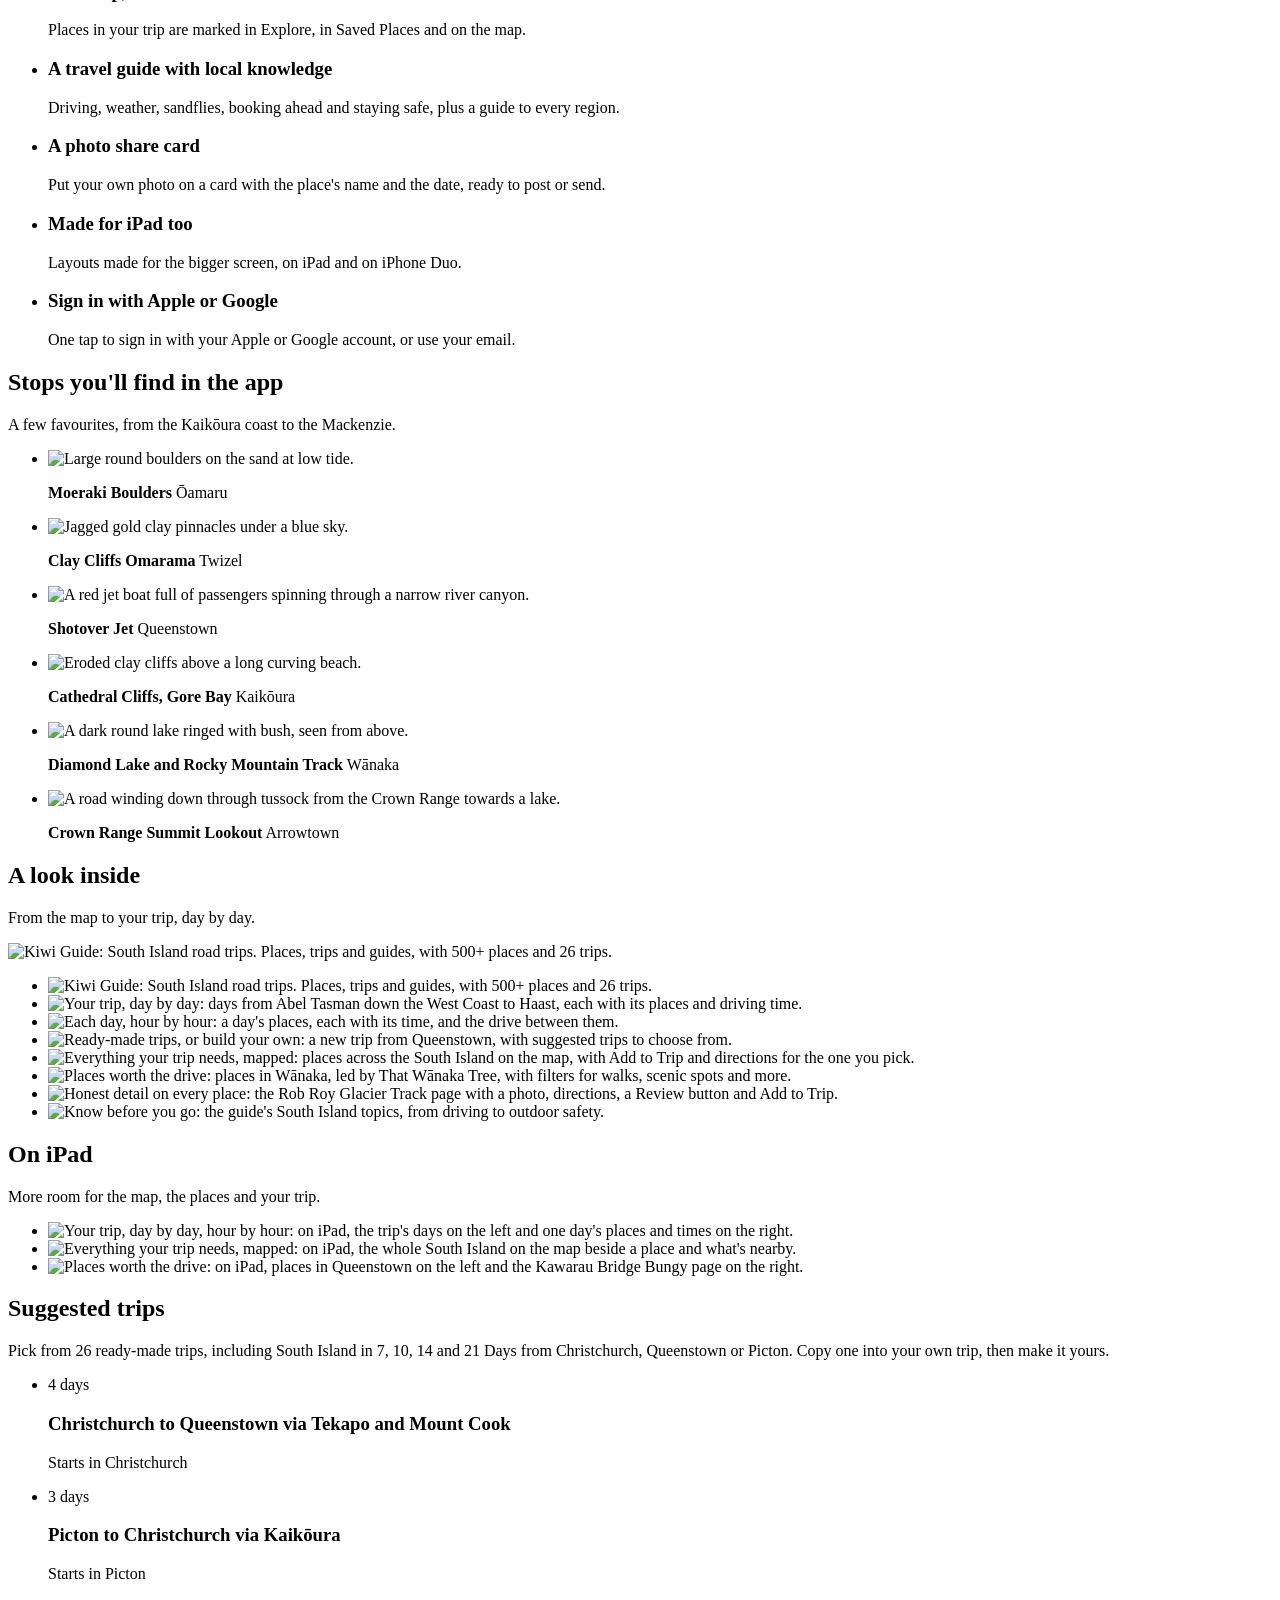
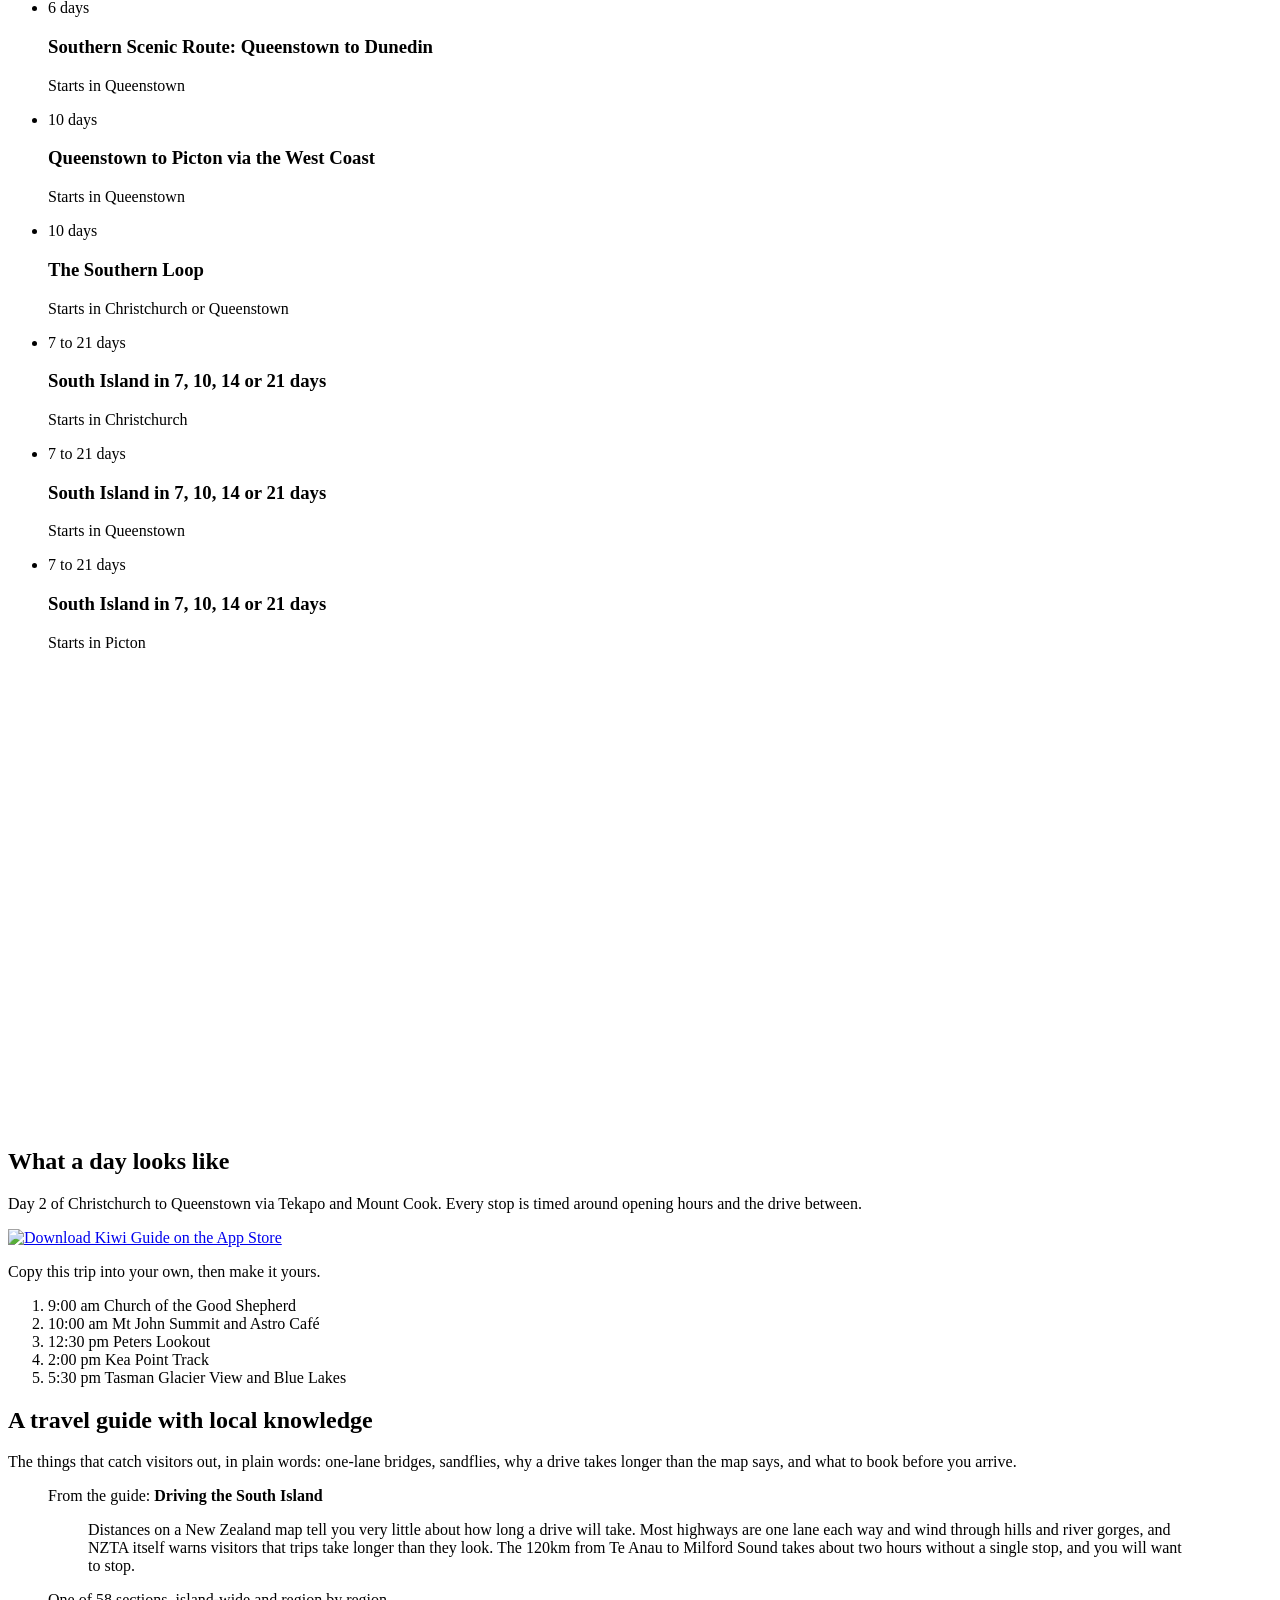
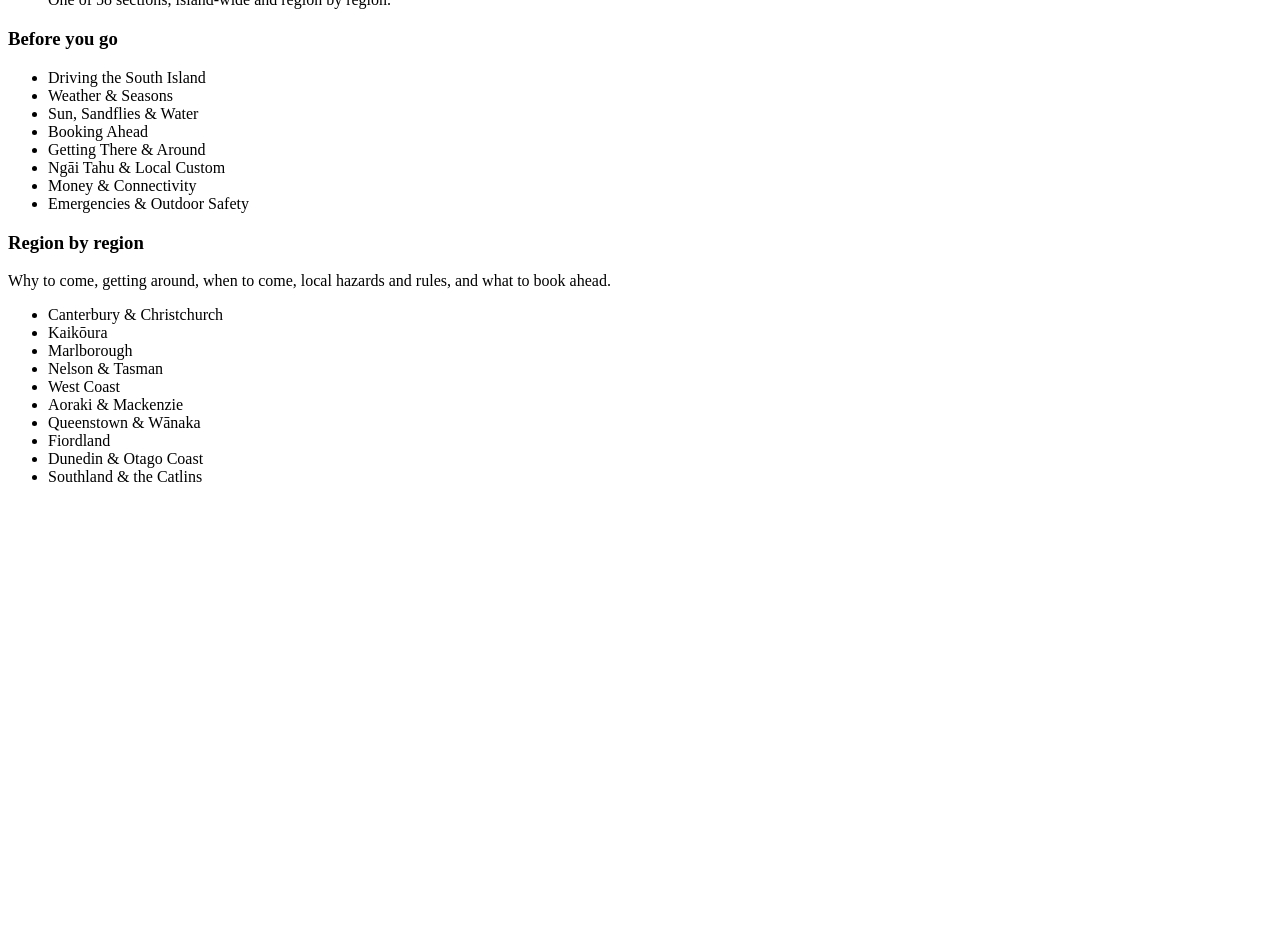
==== commit 198b6ddd: "feat(site): 1.4 features, new screenshots, iPad block and a rate link Four new feature rows (iPad, A" ====
--- a/public/index.html
+++ b/public/index.html
@@ -29,7 +29,7 @@
   <link rel="apple-touch-icon" href="/img/apple-touch-icon.png">
   <link rel="preload" href="/fonts/overpass-latin-400-normal.woff2" as="font" type="font/woff2" crossorigin>
   <link rel="preload" href="/fonts/overpass-latin-600-normal.woff2" as="font" type="font/woff2" crossorigin>
-  <link rel="stylesheet" href="/styles.css?v=23">
+  <link rel="stylesheet" href="/styles.css?v=24">
 
   <!-- Price is today's: update it if the app stops being free. No rating until there are real App Store ratings. -->
   <script type="application/ld+json">
@@ -77,7 +77,7 @@
         <img class="stage-photo" src="/img/hero-road-1600.webp" srcset="/img/hero-road-800.webp 800w, /img/hero-road-1600.webp 1600w, /img/hero-road-2400.webp 2400w" sizes="(min-width: 768px) 50vw, 100vw" width="1600" height="900" fetchpriority="high"
           alt="An empty road through tussock hills towards Aoraki Mount Cook, with cloud on the mountains.">
         <div class="phone stage-phone">
-          <img src="/img/screen-trip-days-600.webp" srcset="/img/screen-trip-days-300.webp 300w, /img/screen-trip-days-600.webp 600w" sizes="(min-width: 768px) 340px, 190px" width="300" height="649"
+          <img src="/img/screen-trip-days-600.webp" srcset="/img/screen-trip-days-300.webp 300w, /img/screen-trip-days-600.webp 600w" sizes="(min-width: 768px) 340px, 190px" width="300" height="652"
             alt="A trip in Kiwi Guide, day by day, from Haast to Wānaka through to the Catlins, with each day's places and driving time.">
         </div>
       </div>
@@ -104,9 +104,13 @@
         <li><h3>Places, town by town</h3><p>Walks, lookouts, swims, adventures, and places to eat and stay. Browse a town or find them on the map.</p></li>
         <li><h3>A page for every place</h3><p>Photos, what to expect and directions, plus a place to leave your own review.</p></li>
         <li><h3>Suggested trips</h3><p>From a day in Christchurch to three weeks around the island, starting from Christchurch, Queenstown or Picton.</p></li>
-        <li><h3>A day-by-day trip planner</h3><p>Add places to your trip and see each day's stops and how long you'll be driving.</p></li>
+        <li><h3>A day-by-day trip planner</h3><p>Add places to your trip and see each day's stops, the time for each one and how long you'll be driving.</p></li>
+        <li><h3>Add the next stop</h3><p>After you add a place, see nearby places that fit in that day, and add the next one with a tap.</p></li>
+        <li><h3>Your trip, marked</h3><p>Places in your trip are marked in Explore, in Saved Places and on the map.</p></li>
         <li><h3>A travel guide with local knowledge</h3><p>Driving, weather, sandflies, booking ahead and staying safe, plus a guide to every region.</p></li>
         <li><h3>A photo share card</h3><p>Put your own photo on a card with the place's name and the date, ready to post or send.</p></li>
+        <li><h3>Made for iPad too</h3><p>Layouts made for the bigger screen, on iPad and on iPhone Duo.</p></li>
+        <li><h3>Sign in with Apple or Google</h3><p>One tap to sign in with your Apple or Google account, or use your email.</p></li>
       </ul>
     </section>
 
@@ -132,17 +136,29 @@
           <h2 id="screens">A look inside</h2>
           <p>From the map to your trip, day by day.</p>
         </div>
-        <div class="shots-poster"><img src="/img/shot-01-poster-360.webp" srcset="/img/shot-01-poster-360.webp 360w, /img/shot-01-poster-720.webp 720w" sizes="240px" width="360" height="782" loading="lazy" alt="Kiwi Guide: places, trips and guides for a New Zealand trip."></div>
+        <div class="shots-poster"><img src="/img/shot-01-poster-360.webp" srcset="/img/shot-01-poster-360.webp 360w, /img/shot-01-poster-720.webp 720w" sizes="240px" width="360" height="782" loading="lazy" alt="Kiwi Guide: South Island road trips. Places, trips and guides, with 500+ places and 26 trips."></div>
       </div>
       <ul class="shots" tabindex="0" aria-label="App screenshots">
-        <li class="shots-first"><img src="/img/shot-01-poster-360.webp" srcset="/img/shot-01-poster-360.webp 360w, /img/shot-01-poster-720.webp 720w" sizes="(min-width: 1024px) 260px, 280px" width="360" height="782" loading="lazy" alt="Kiwi Guide: places, trips and guides for a New Zealand trip."></li>
-        <li><img src="/img/shot-02-map-360.webp" srcset="/img/shot-02-map-360.webp 360w, /img/shot-02-map-720.webp 720w" sizes="(min-width: 1024px) 260px, 280px" width="360" height="782" loading="lazy" alt="Everything your trip needs, mapped: the map around Wānaka with places marked by type."></li>
-        <li><img src="/img/shot-03-explore-360.webp" srcset="/img/shot-03-explore-360.webp 360w, /img/shot-03-explore-720.webp 720w" sizes="(min-width: 1024px) 260px, 280px" width="360" height="782" loading="lazy" alt="Places worth the drive: places in Wānaka, led by That Wānaka Tree, with filters for walks, scenic spots and more."></li>
-        <li><img src="/img/shot-04-place-360.webp" srcset="/img/shot-04-place-360.webp 360w, /img/shot-04-place-720.webp 720w" sizes="(min-width: 1024px) 260px, 280px" width="360" height="782" loading="lazy" alt="Know before you go: the Key Summit Track page with a photo, directions, a Review button and Add to Trip."></li>
-        <li><img src="/img/shot-05-suggested-trips-360.webp" srcset="/img/shot-05-suggested-trips-360.webp 360w, /img/shot-05-suggested-trips-720.webp 720w" sizes="(min-width: 1024px) 260px, 280px" width="360" height="782" loading="lazy" alt="Ready-made trips, or build your own: a new trip from Christchurch with South Island in 7, 10, 14 and 21 Days to choose from."></li>
-        <li><img src="/img/shot-06-trip-days-360.webp" srcset="/img/shot-06-trip-days-360.webp 360w, /img/shot-06-trip-days-720.webp 720w" sizes="(min-width: 1024px) 260px, 280px" width="360" height="782" loading="lazy" alt="Your trip, day by day: days from Haast to Wānaka through to the Catlins, each with its places and driving time."></li>
-        <li><img src="/img/shot-07-guide-360.webp" srcset="/img/shot-07-guide-360.webp 360w, /img/shot-07-guide-720.webp 720w" sizes="(min-width: 1024px) 260px, 280px" width="360" height="782" loading="lazy" alt="Road, weather and local tips: the guide's South Island topics, from driving to outdoor safety."></li>
-      </ul>
+        <li class="shots-first"><img src="/img/shot-01-poster-360.webp" srcset="/img/shot-01-poster-360.webp 360w, /img/shot-01-poster-720.webp 720w" sizes="(min-width: 1024px) 190px, 280px" width="360" height="782" loading="lazy" alt="Kiwi Guide: South Island road trips. Places, trips and guides, with 500+ places and 26 trips."></li>
+        <li><img src="/img/shot-02-trip-days-360.webp" srcset="/img/shot-02-trip-days-360.webp 360w, /img/shot-02-trip-days-720.webp 720w" sizes="(min-width: 1024px) 190px, 280px" width="360" height="782" loading="lazy" alt="Your trip, day by day: days from Abel Tasman down the West Coast to Haast, each with its places and driving time."></li>
+        <li><img src="/img/shot-03-trip-hours-360.webp" srcset="/img/shot-03-trip-hours-360.webp 360w, /img/shot-03-trip-hours-720.webp 720w" sizes="(min-width: 1024px) 190px, 280px" width="360" height="782" loading="lazy" alt="Each day, hour by hour: a day's places, each with its time, and the drive between them."></li>
+        <li><img src="/img/shot-04-suggested-trips-360.webp" srcset="/img/shot-04-suggested-trips-360.webp 360w, /img/shot-04-suggested-trips-720.webp 720w" sizes="(min-width: 1024px) 190px, 280px" width="360" height="782" loading="lazy" alt="Ready-made trips, or build your own: a new trip from Queenstown, with suggested trips to choose from."></li>
+        <li><img src="/img/shot-05-map-360.webp" srcset="/img/shot-05-map-360.webp 360w, /img/shot-05-map-720.webp 720w" sizes="(min-width: 1024px) 190px, 280px" width="360" height="782" loading="lazy" alt="Everything your trip needs, mapped: places across the South Island on the map, with Add to Trip and directions for the one you pick."></li>
+        <li><img src="/img/shot-06-explore-360.webp" srcset="/img/shot-06-explore-360.webp 360w, /img/shot-06-explore-720.webp 720w" sizes="(min-width: 1024px) 190px, 280px" width="360" height="782" loading="lazy" alt="Places worth the drive: places in Wānaka, led by That Wānaka Tree, with filters for walks, scenic spots and more."></li>
+        <li><img src="/img/shot-07-place-360.webp" srcset="/img/shot-07-place-360.webp 360w, /img/shot-07-place-720.webp 720w" sizes="(min-width: 1024px) 190px, 280px" width="360" height="782" loading="lazy" alt="Honest detail on every place: the Rob Roy Glacier Track page with a photo, directions, a Review button and Add to Trip."></li>
+        <li><img src="/img/shot-08-guide-360.webp" srcset="/img/shot-08-guide-360.webp 360w, /img/shot-08-guide-720.webp 720w" sizes="(min-width: 1024px) 190px, 280px" width="360" height="782" loading="lazy" alt="Know before you go: the guide's South Island topics, from driving to outdoor safety."></li>
+      </ul>
+      </div>
+      <div class="ipad-block">
+        <div class="section-head">
+          <h2 id="ipad">On iPad</h2>
+          <p>More room for the map, the places and your trip.</p>
+        </div>
+        <ul class="shots ipad-shots" tabindex="0" aria-label="iPad screenshots">
+          <li><img src="/img/ipad-02-trip-600.webp" srcset="/img/ipad-02-trip-600.webp 600w, /img/ipad-02-trip-1200.webp 1200w" sizes="(min-width: 1024px) 360px, min(84vw, 480px)" width="600" height="450" loading="lazy" alt="Your trip, day by day, hour by hour: on iPad, the trip's days on the left and one day's places and times on the right."></li>
+          <li><img src="/img/ipad-04-map-600.webp" srcset="/img/ipad-04-map-600.webp 600w, /img/ipad-04-map-1200.webp 1200w" sizes="(min-width: 1024px) 360px, min(84vw, 480px)" width="600" height="450" loading="lazy" alt="Everything your trip needs, mapped: on iPad, the whole South Island on the map beside a place and what's nearby."></li>
+          <li><img src="/img/ipad-05-explore-600.webp" srcset="/img/ipad-05-explore-600.webp 600w, /img/ipad-05-explore-1200.webp 1200w" sizes="(min-width: 1024px) 360px, min(84vw, 480px)" width="600" height="450" loading="lazy" alt="Places worth the drive: on iPad, places in Queenstown on the left and the Kawarau Bridge Bungy page on the right."></li>
+        </ul>
       </div>
     </section>
 
@@ -286,6 +302,7 @@
         <p class="footer-h footer-get">Get the app</p>
         <ul>
           <li><a href="https://apps.apple.com/app/apple-store/id6818057796?pt=128674950&amp;ct=website&amp;mt=8">Kiwi Guide on the App Store</a></li>
+          <li><a href="https://apps.apple.com/app/id6818057796?action=write-review">Rate Kiwi Guide</a></li>
         </ul>
       </div>
     </div>
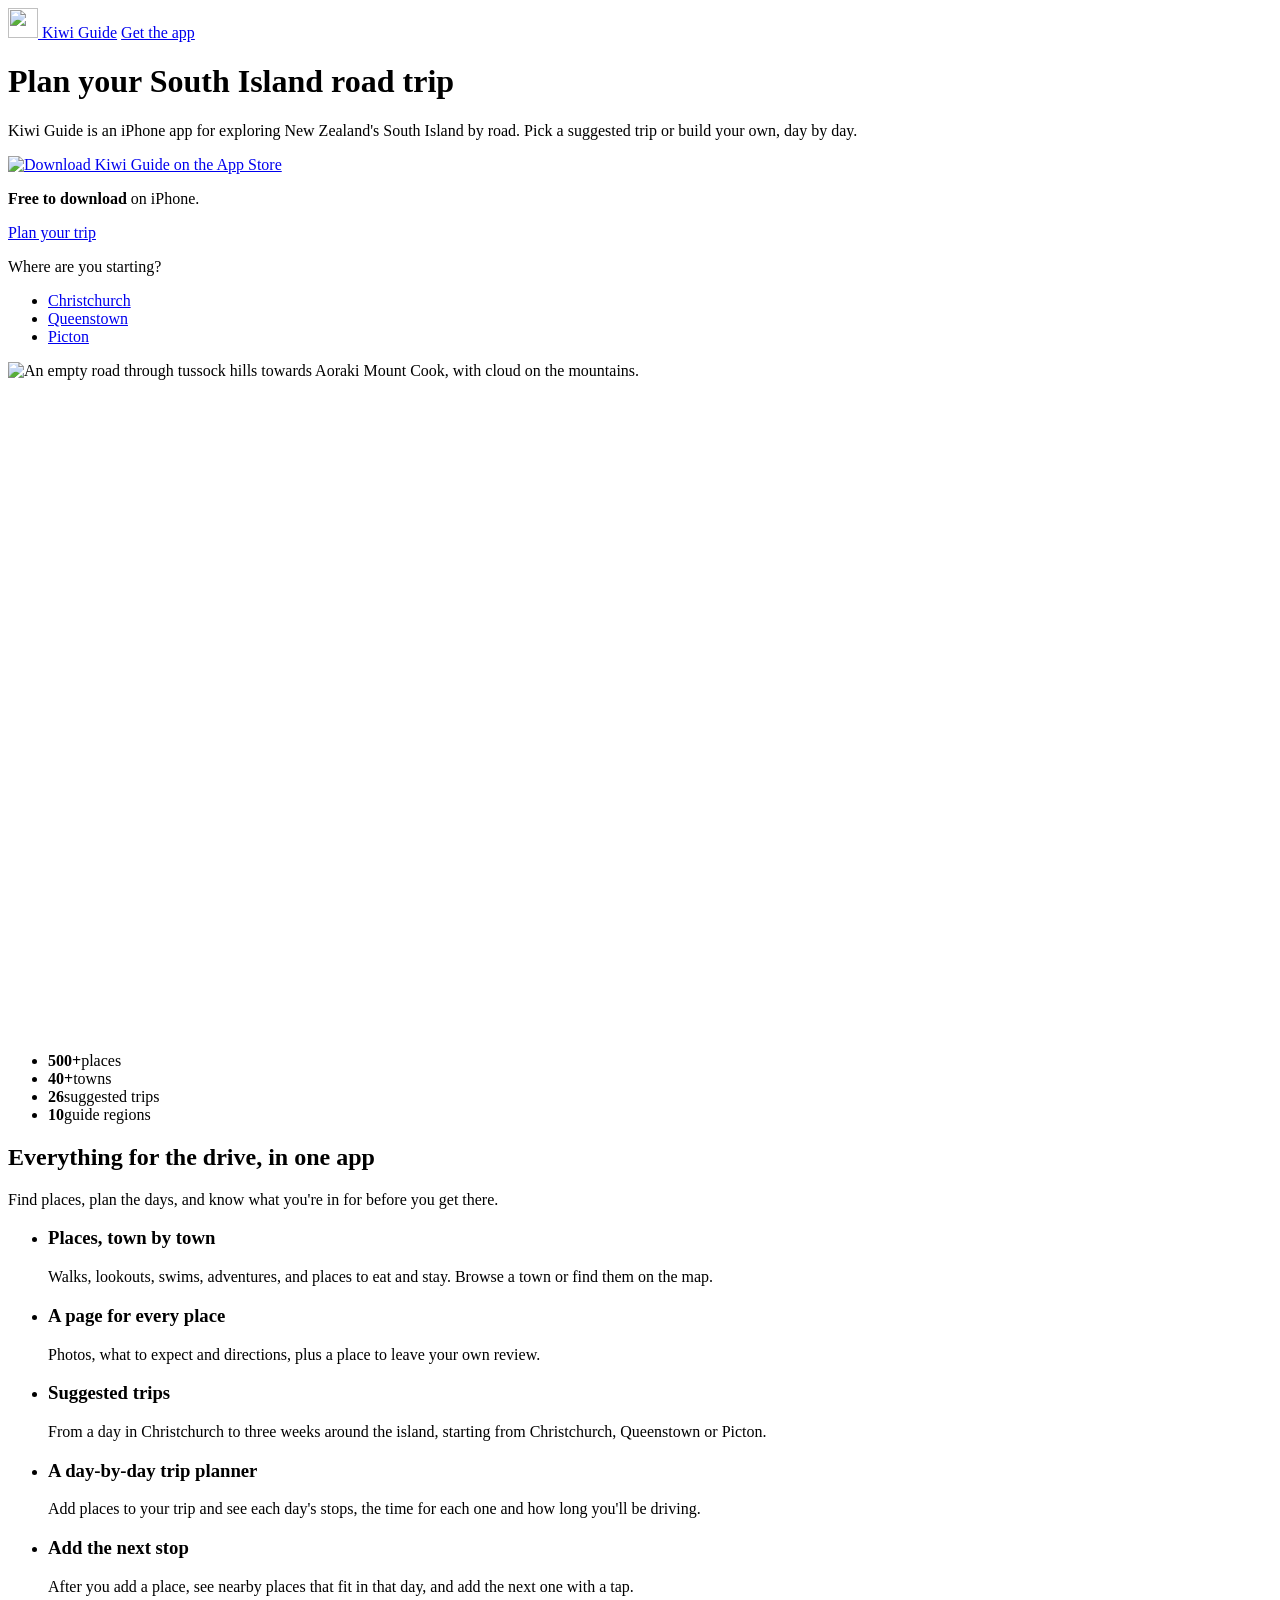
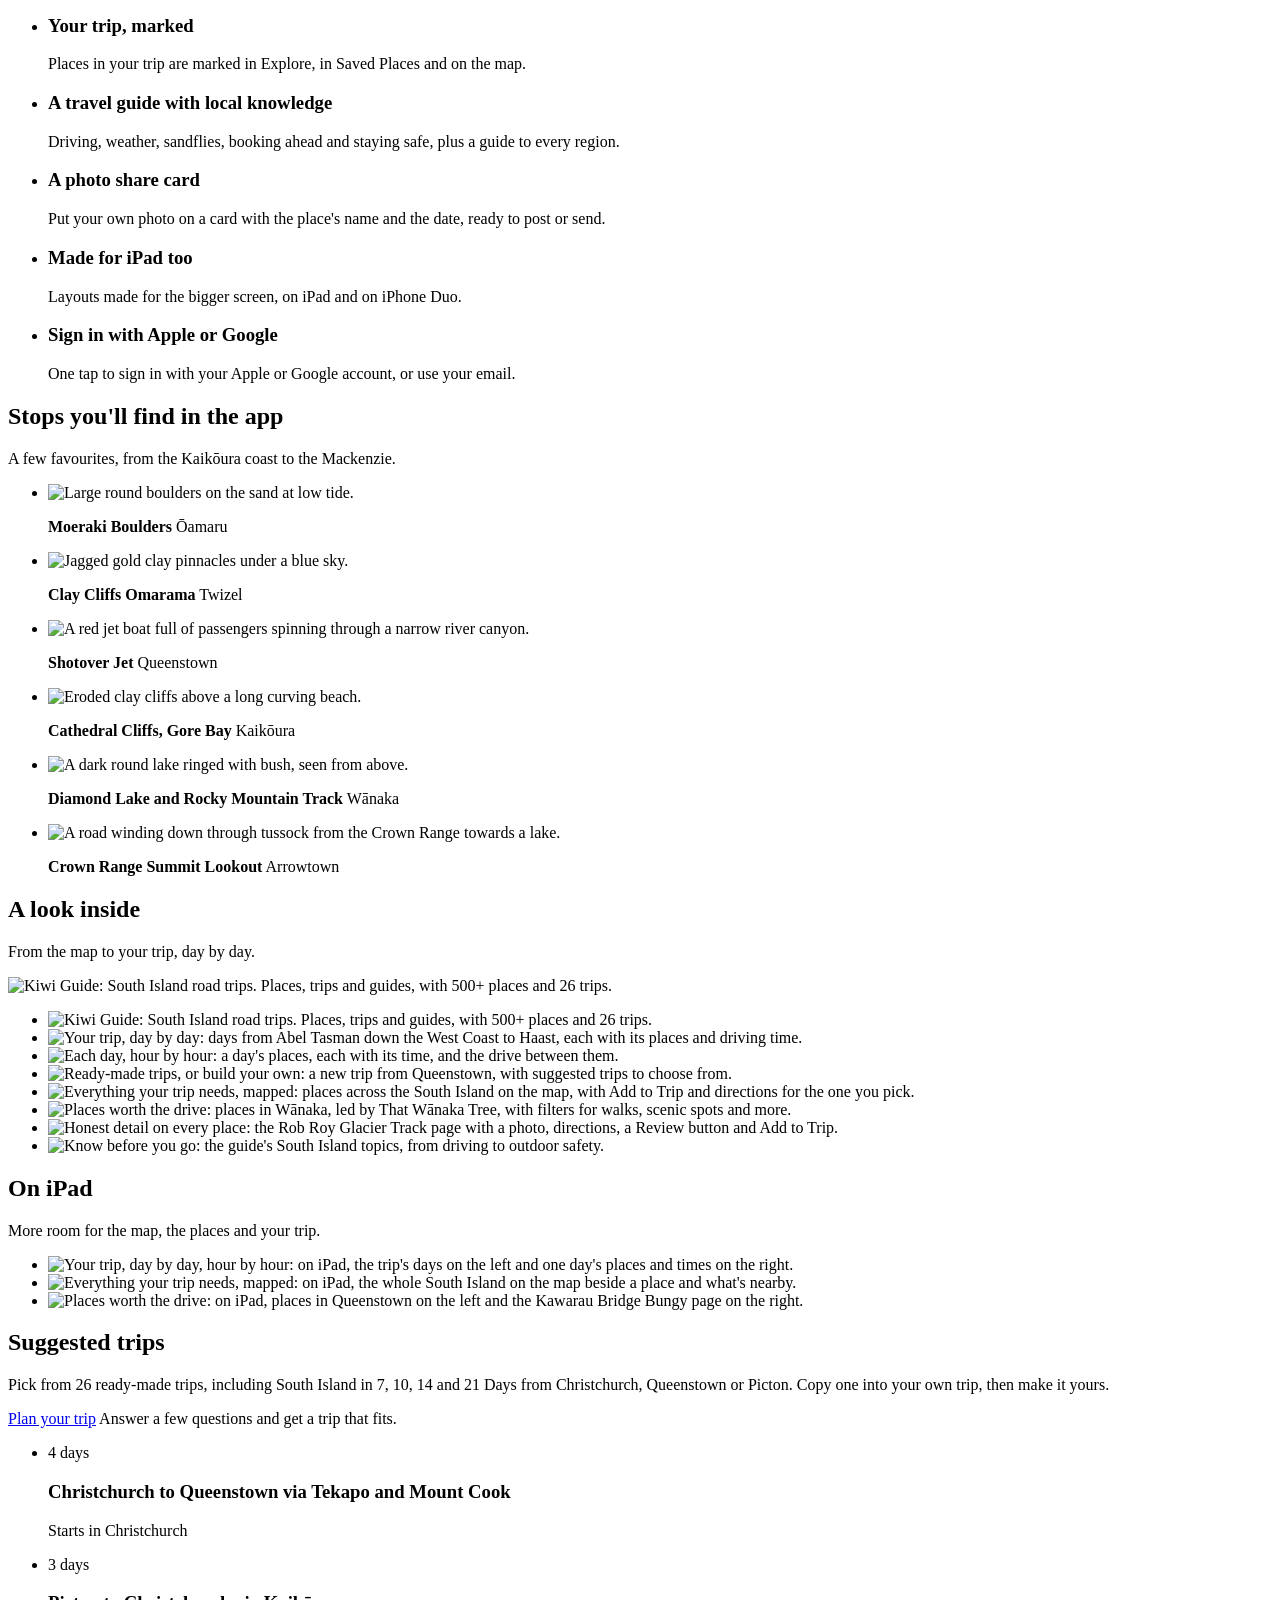
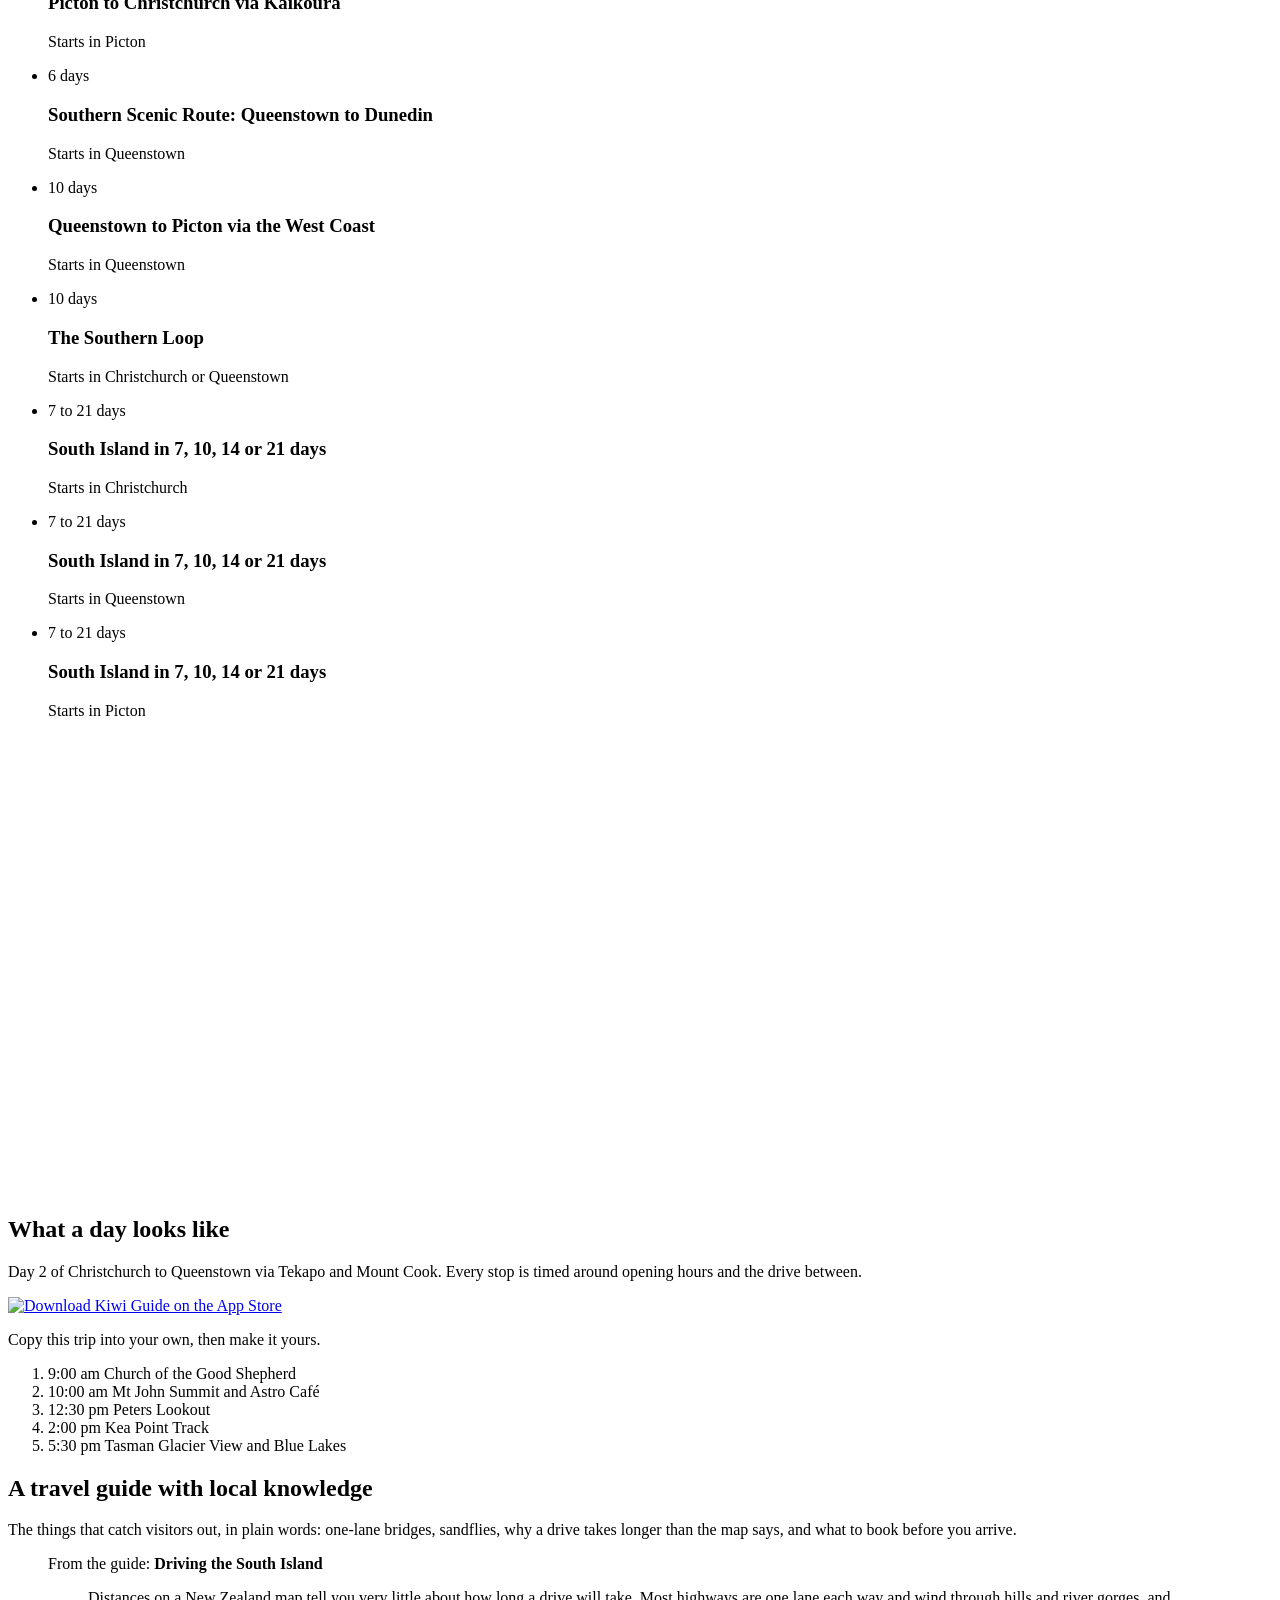
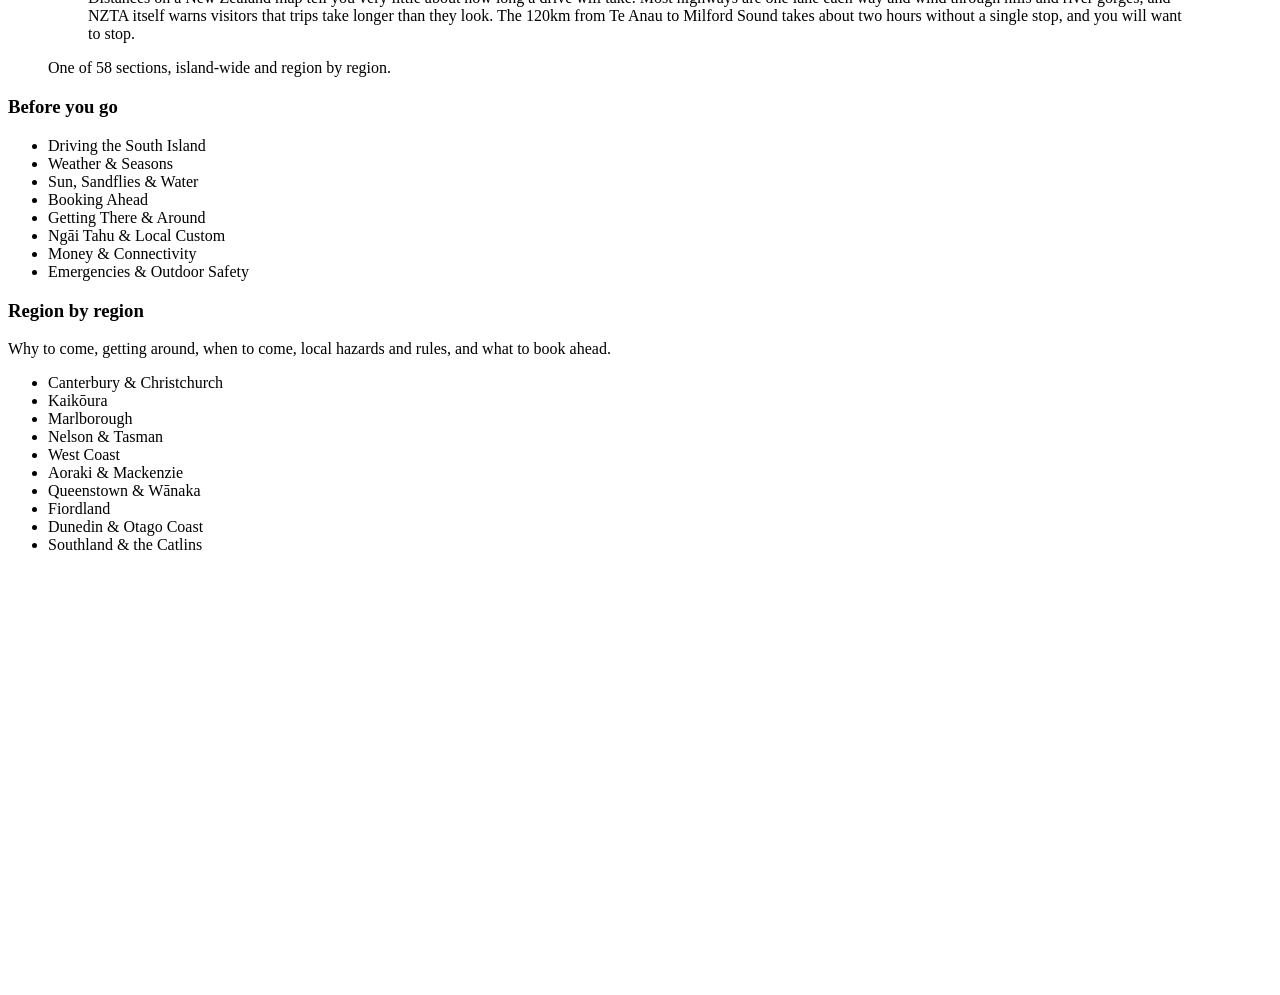
==== commit b8e08659: "feat(plan): the trip quiz and its reveal Co-Authored-By: Claude Opus 5.5 <noreply@anthropic.com>" ====
--- a/public/index.html
+++ b/public/index.html
@@ -29,7 +29,7 @@
   <link rel="apple-touch-icon" href="/img/apple-touch-icon.png">
   <link rel="preload" href="/fonts/overpass-latin-400-normal.woff2" as="font" type="font/woff2" crossorigin>
   <link rel="preload" href="/fonts/overpass-latin-600-normal.woff2" as="font" type="font/woff2" crossorigin>
-  <link rel="stylesheet" href="/styles.css?v=24">
+  <link rel="stylesheet" href="/styles.css?v=25">
 
   <!-- Price is today's: update it if the app stops being free. No rating until there are real App Store ratings. -->
   <script type="application/ld+json">
@@ -63,6 +63,7 @@
         <div class="hero-cta">
           <a class="badge" href="https://apps.apple.com/app/apple-store/id6818057796?pt=128674950&amp;ct=website&amp;mt=8"><img src="/img/app-store-badge-black.svg" alt="Download Kiwi Guide on the App Store" width="150" height="50"></a>
           <p class="small"><strong class="free">Free to download</strong> on iPhone.</p>
+          <a class="pill" href="/plan/">Plan your trip</a>
         </div>
         <div class="start">
           <p class="small">Where are you starting?</p>
@@ -174,6 +175,7 @@
         <button class="pill" type="button" aria-pressed="false" data-start="queenstown">From Queenstown</button>
         <button class="pill" type="button" aria-pressed="false" data-start="picton">From Picton</button>
       </div>
+      <p><a class="pill" href="/plan/">Plan your trip</a> Answer a few questions and get a trip that fits.</p>
       <ul class="cards trip-cards">
         <li data-start="christchurch"><span class="trip-days">4 days</span><h3>Christchurch to Queenstown via Tekapo and Mount Cook</h3><p>Starts in Christchurch</p></li>
         <li data-start="picton"><span class="trip-days">3 days</span><h3>Picton to Christchurch via Kaikōura</h3><p>Starts in Picton</p></li>
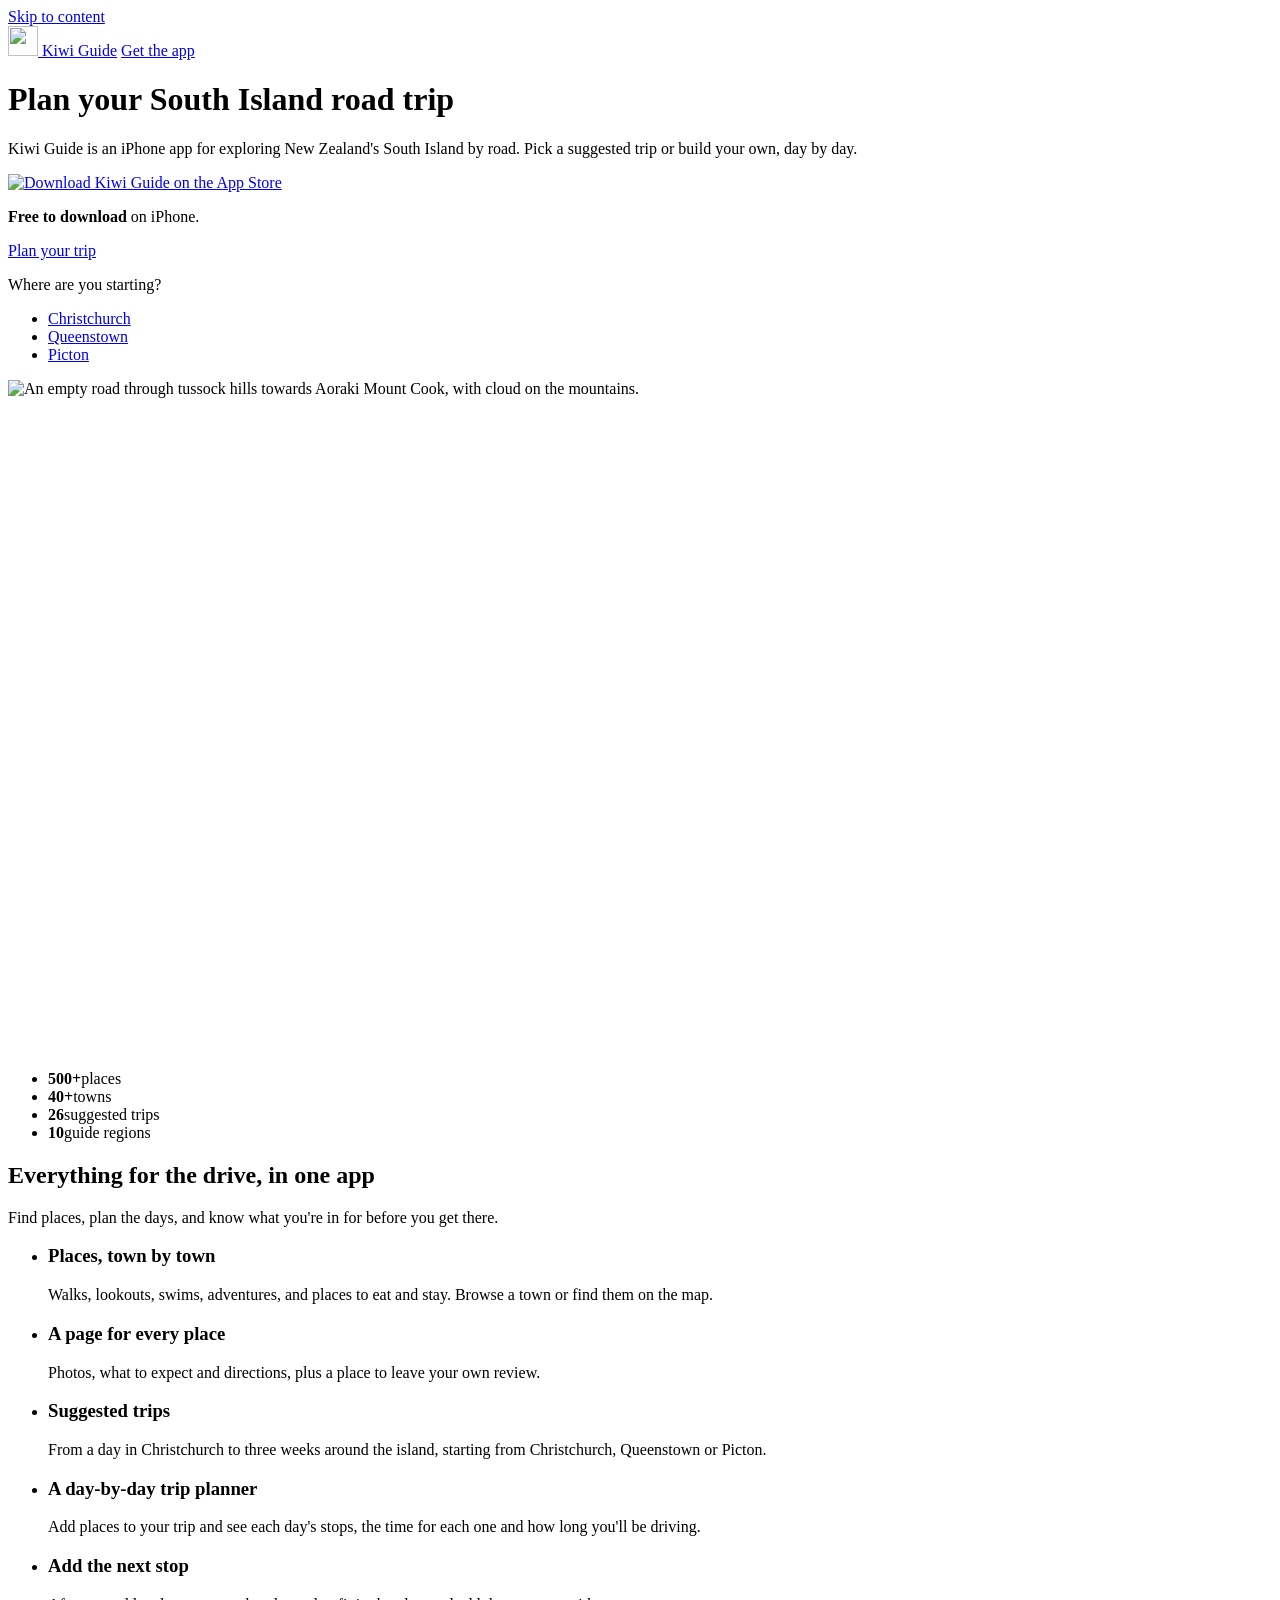
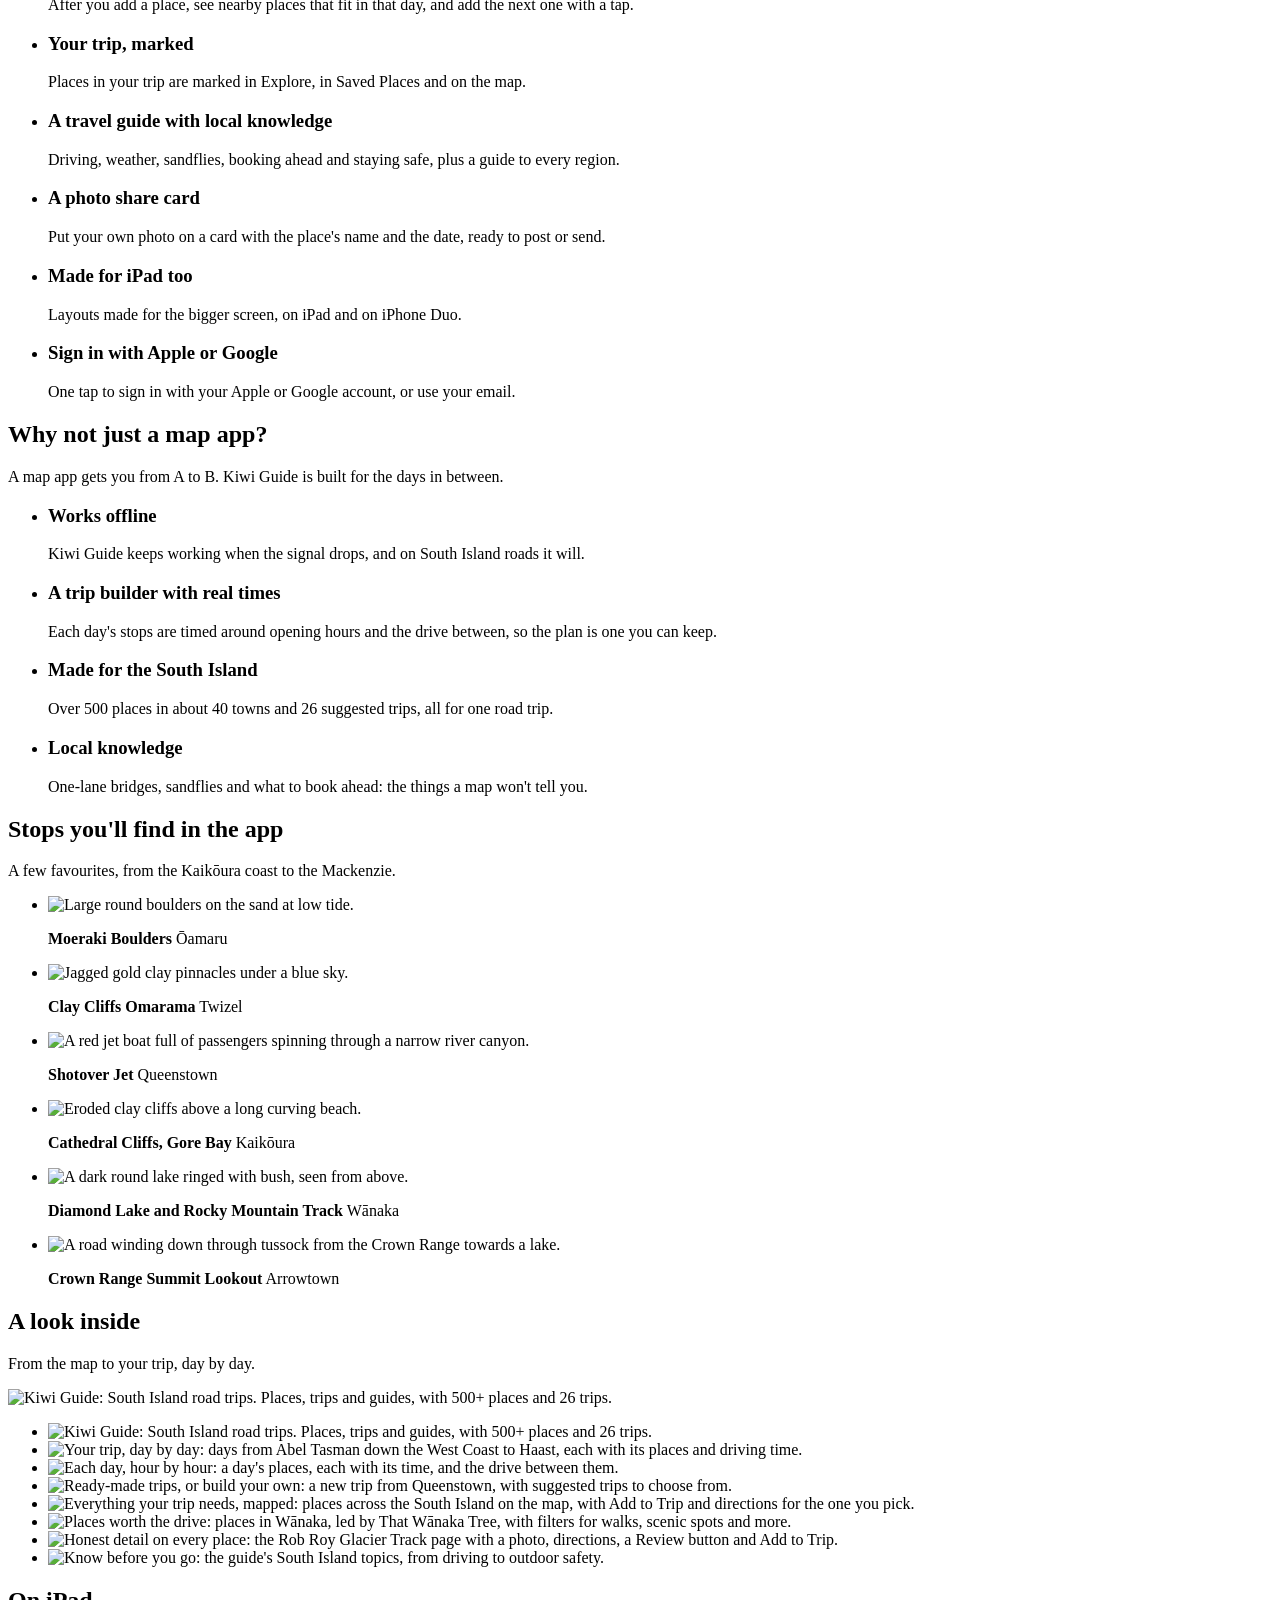
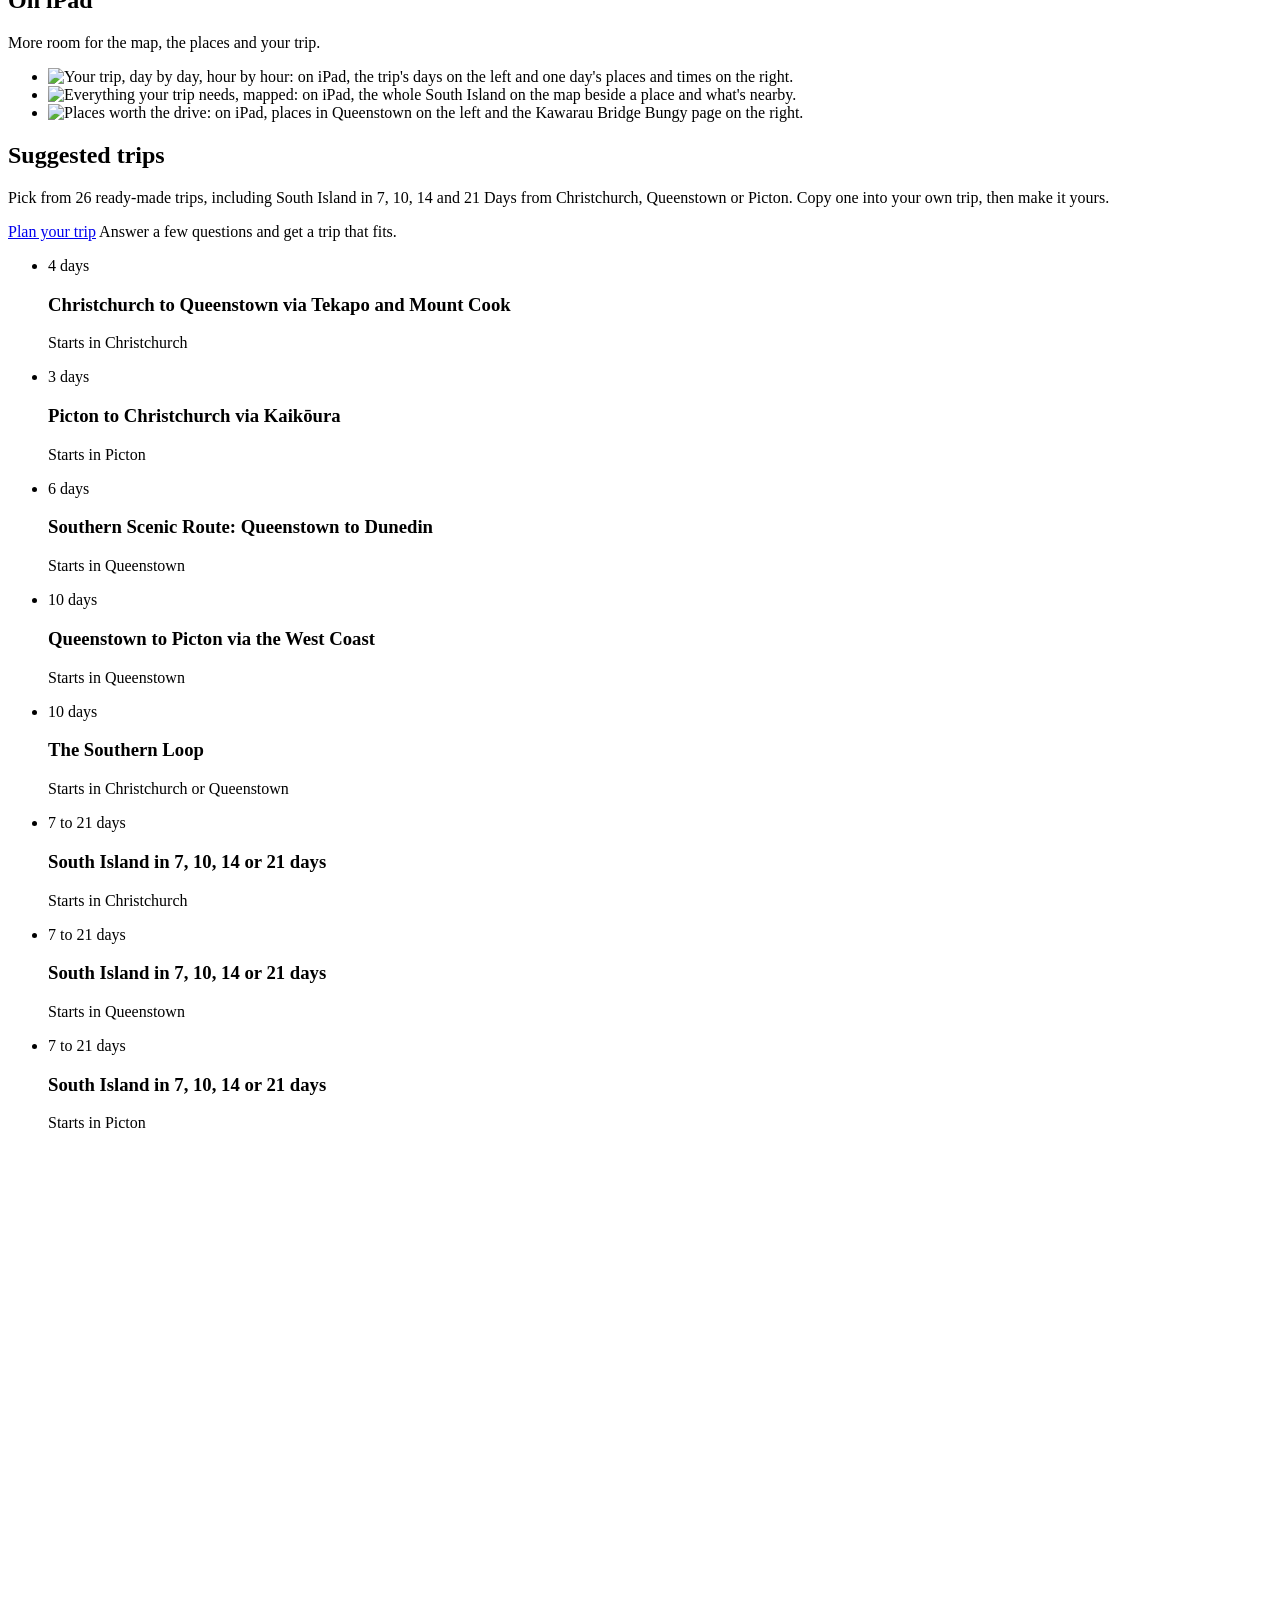
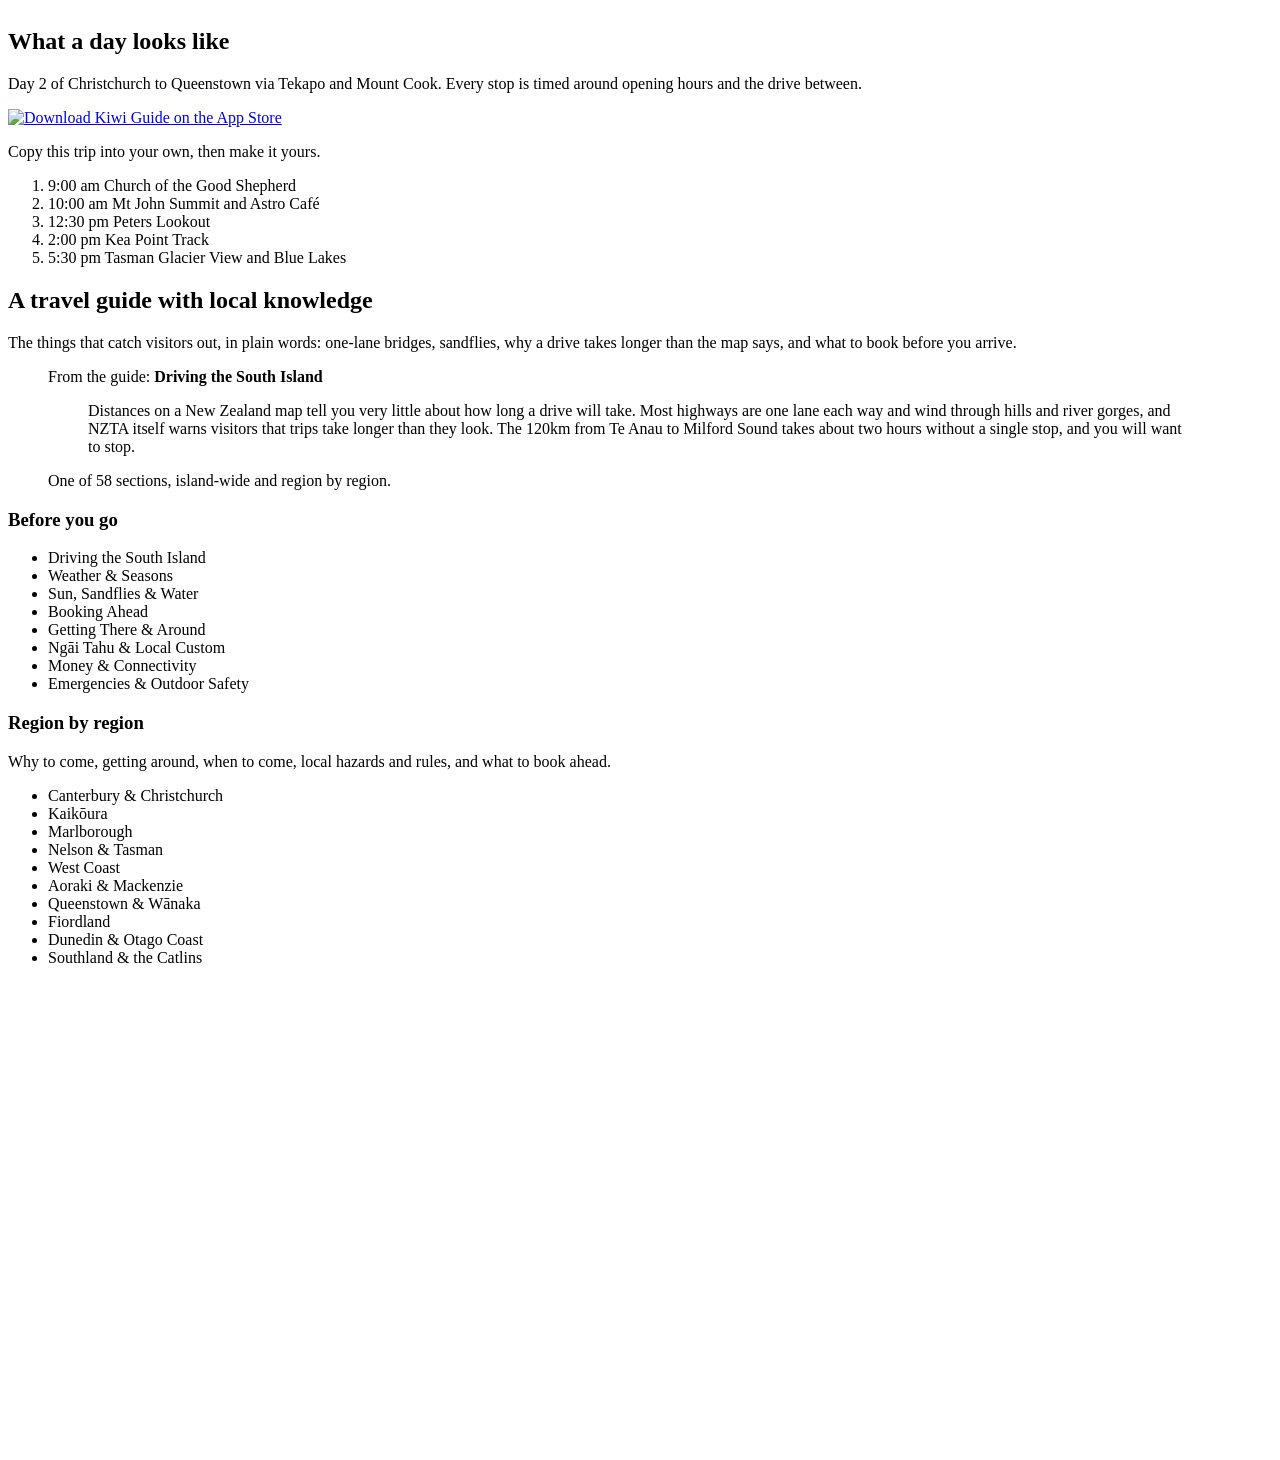
==== commit 8f6f501d: "feat(site): audit fixes: who makes it, why not a map app, crawler files - Meta description cut to 15" ====
--- a/public/index.html
+++ b/public/index.html
@@ -4,7 +4,7 @@
   <meta charset="utf-8">
   <meta name="viewport" content="width=device-width, initial-scale=1">
   <title>Kiwi Guide: South Island road trip planner for iPhone</title>
-  <meta name="description" content="iPhone app for planning a South Island road trip in New Zealand, on the App Store. Over 500 places in about 40 towns, 26 suggested trips, a day-by-day trip planner and a travel guide with local knowledge.">
+  <meta name="description" content="Plan a South Island road trip on your iPhone: 500+ places, 26 suggested trips, a day-by-day planner and a travel guide with local knowledge. On the App Store.">
   <link rel="canonical" href="https://kiwiguide.app/">
   <meta name="theme-color" content="#095C65">
   <meta name="apple-itunes-app" content="app-id=6818057796">
@@ -29,7 +29,7 @@
   <link rel="apple-touch-icon" href="/img/apple-touch-icon.png">
   <link rel="preload" href="/fonts/overpass-latin-400-normal.woff2" as="font" type="font/woff2" crossorigin>
   <link rel="preload" href="/fonts/overpass-latin-600-normal.woff2" as="font" type="font/woff2" crossorigin>
-  <link rel="stylesheet" href="/styles.css?v=25">
+  <link rel="stylesheet" href="/styles.css?v=32">
 
   <!-- Price is today's: update it if the app stops being free. No rating until there are real App Store ratings. -->
   <script type="application/ld+json">
@@ -49,6 +49,7 @@
   </script>
 </head>
 <body>
+  <a class="skip" href="#main">Skip to content</a>
   <header class="topbar">
     <div class="wrap">
       <a class="brand" href="#"><img src="/img/mark.svg" alt="" width="30" height="30"> Kiwi Guide</a>
@@ -85,7 +86,7 @@
     </div>
   </div>
 
-  <main>
+  <main id="main">
 
     <section class="wrap" aria-label="Kiwi Guide in numbers">
       <ul class="stats">
@@ -112,6 +113,19 @@
         <li><h3>A photo share card</h3><p>Put your own photo on a card with the place's name and the date, ready to post or send.</p></li>
         <li><h3>Made for iPad too</h3><p>Layouts made for the bigger screen, on iPad and on iPhone Duo.</p></li>
         <li><h3>Sign in with Apple or Google</h3><p>One tap to sign in with your Apple or Google account, or use your email.</p></li>
+      </ul>
+    </section>
+
+    <section class="wrap" aria-labelledby="why">
+      <div class="section-head">
+        <h2 id="why">Why not just a map app?</h2>
+        <p>A map app gets you from A to B. Kiwi Guide is built for the days in between.</p>
+      </div>
+      <ul class="cards feature-cards">
+        <li><h3>Works offline</h3><p>Kiwi Guide keeps working when the signal drops, and on South Island roads it will.</p></li>
+        <li><h3>A trip builder with real times</h3><p>Each day's stops are timed around opening hours and the drive between, so the plan is one you can keep.</p></li>
+        <li><h3>Made for the South Island</h3><p>Over 500 places in about 40 towns and 26 suggested trips, all for one road trip.</p></li>
+        <li><h3>Local knowledge</h3><p>One-lane bridges, sandflies and what to book ahead: the things a map won't tell you.</p></li>
       </ul>
     </section>
 
@@ -278,7 +292,8 @@
       <div class="footer-about">
         <span class="brand"><img src="/img/mark.svg" alt="" width="30" height="30"> Kiwi Guide</span>
         <p>A South Island road trip planner for iPhone, on the App Store.</p>
-        <p>Made by Black Sands Digital.</p>
+        <p id="about">Made by Nalin Patel, a developer in Auckland, at <a href="https://blacksands.app/">Black Sands Digital</a>.</p>
+        <p>Favourite spot: the Polynesian Spa pools in Rotorua. Most underrated tourist town: Whangārei.</p>
       </div>
       <nav aria-label="On this page">
         <p class="footer-h">Explore</p>
@@ -287,6 +302,7 @@
           <li><a href="#places">Places</a></li>
           <li><a href="#trips">Suggested trips</a></li>
           <li><a href="#guide">Travel guide</a></li>
+          <li><a href="#about">Who makes it</a></li>
         </ul>
       </nav>
       <div>
@@ -322,6 +338,7 @@
     </div>
     <p class="wordmark" aria-hidden="true">Kiwi Guide</p>
   </footer>
+  <script src="/plan/measure.js"></script>
   <script src="/trips.js"></script>
 </body>
 </html>
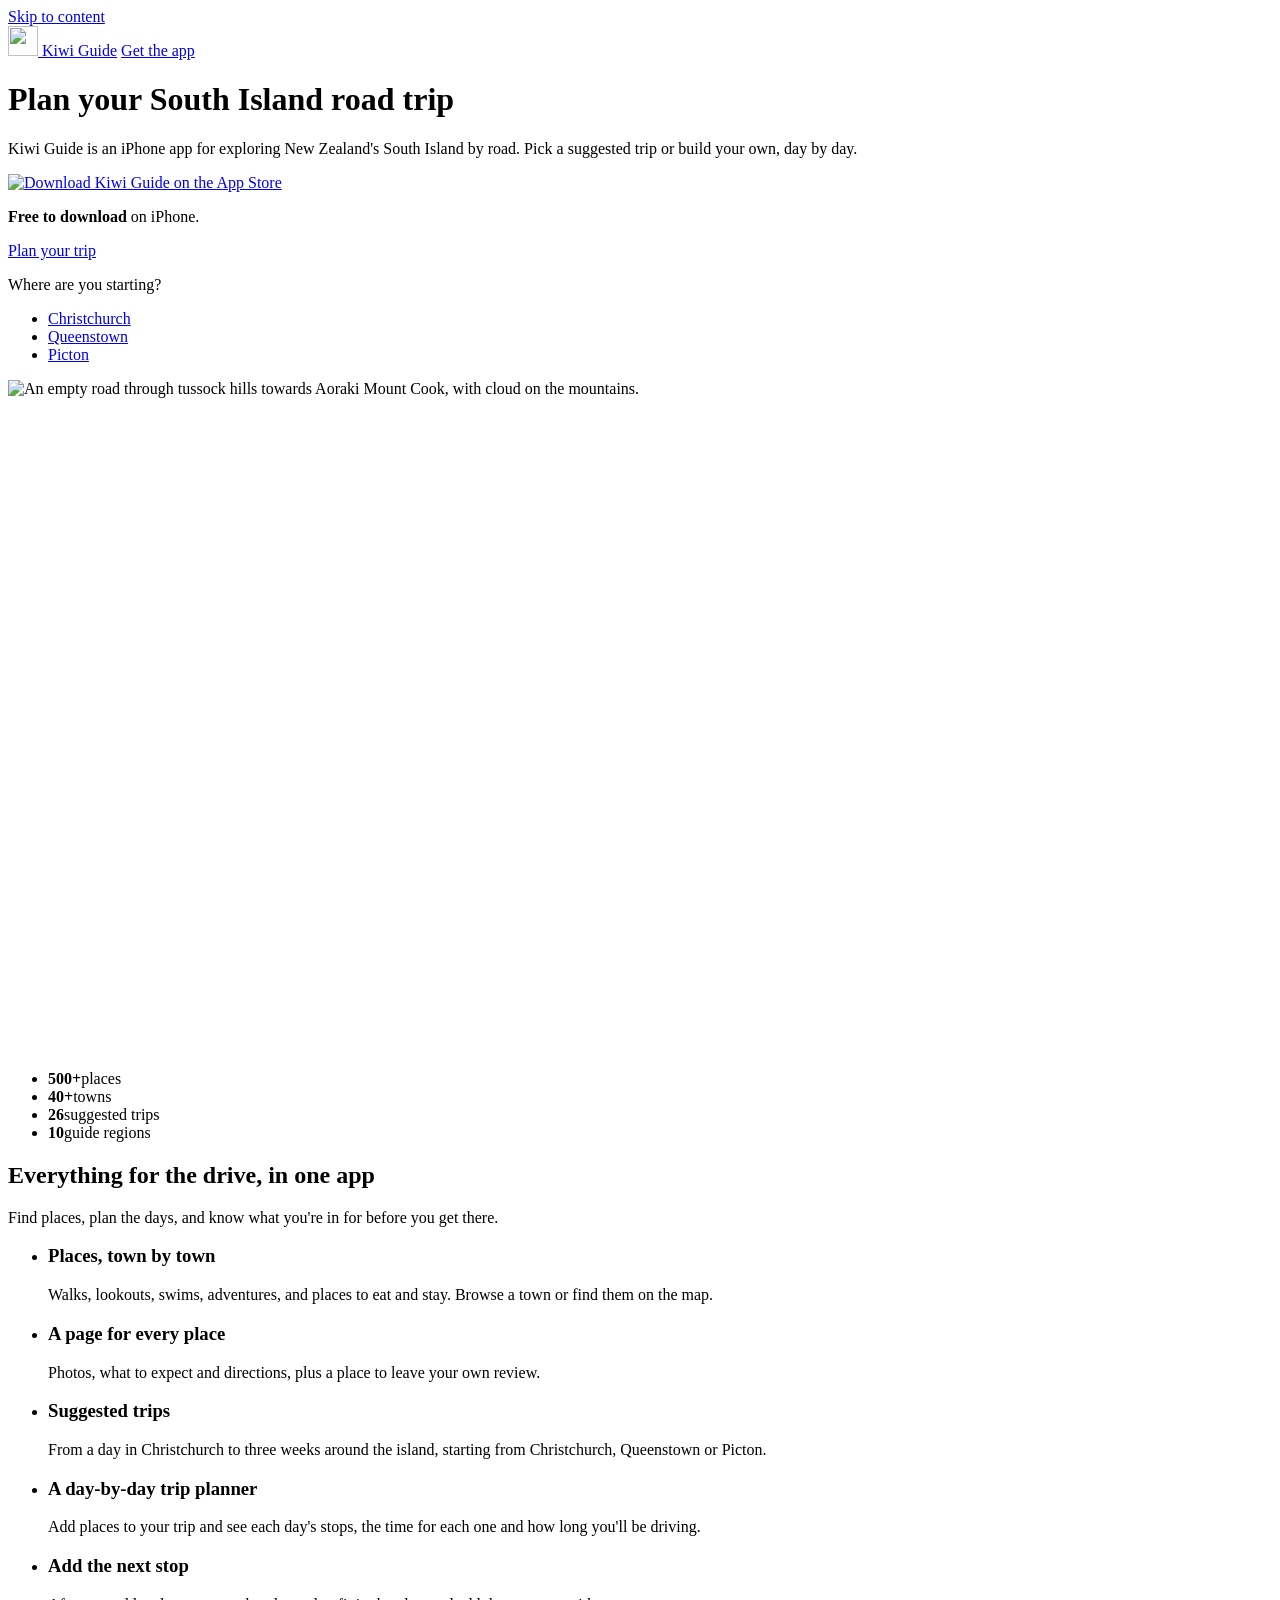
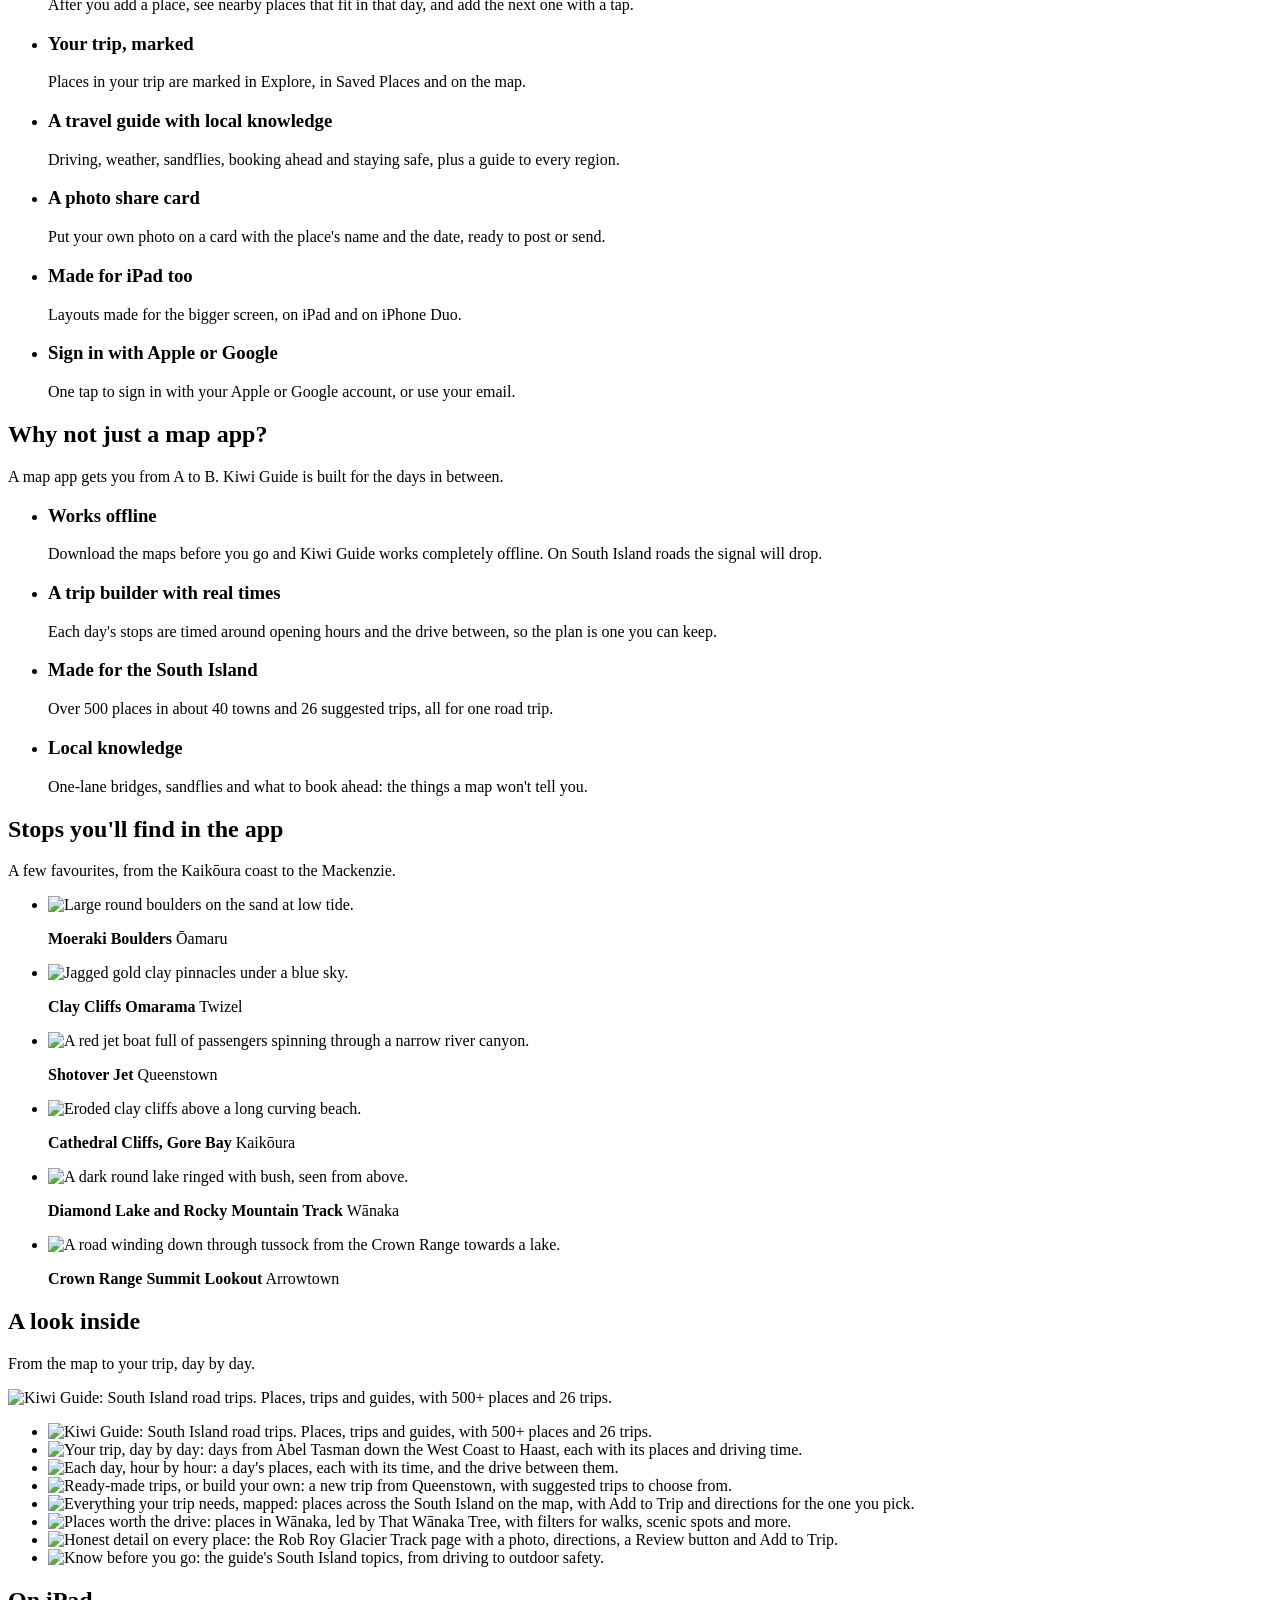
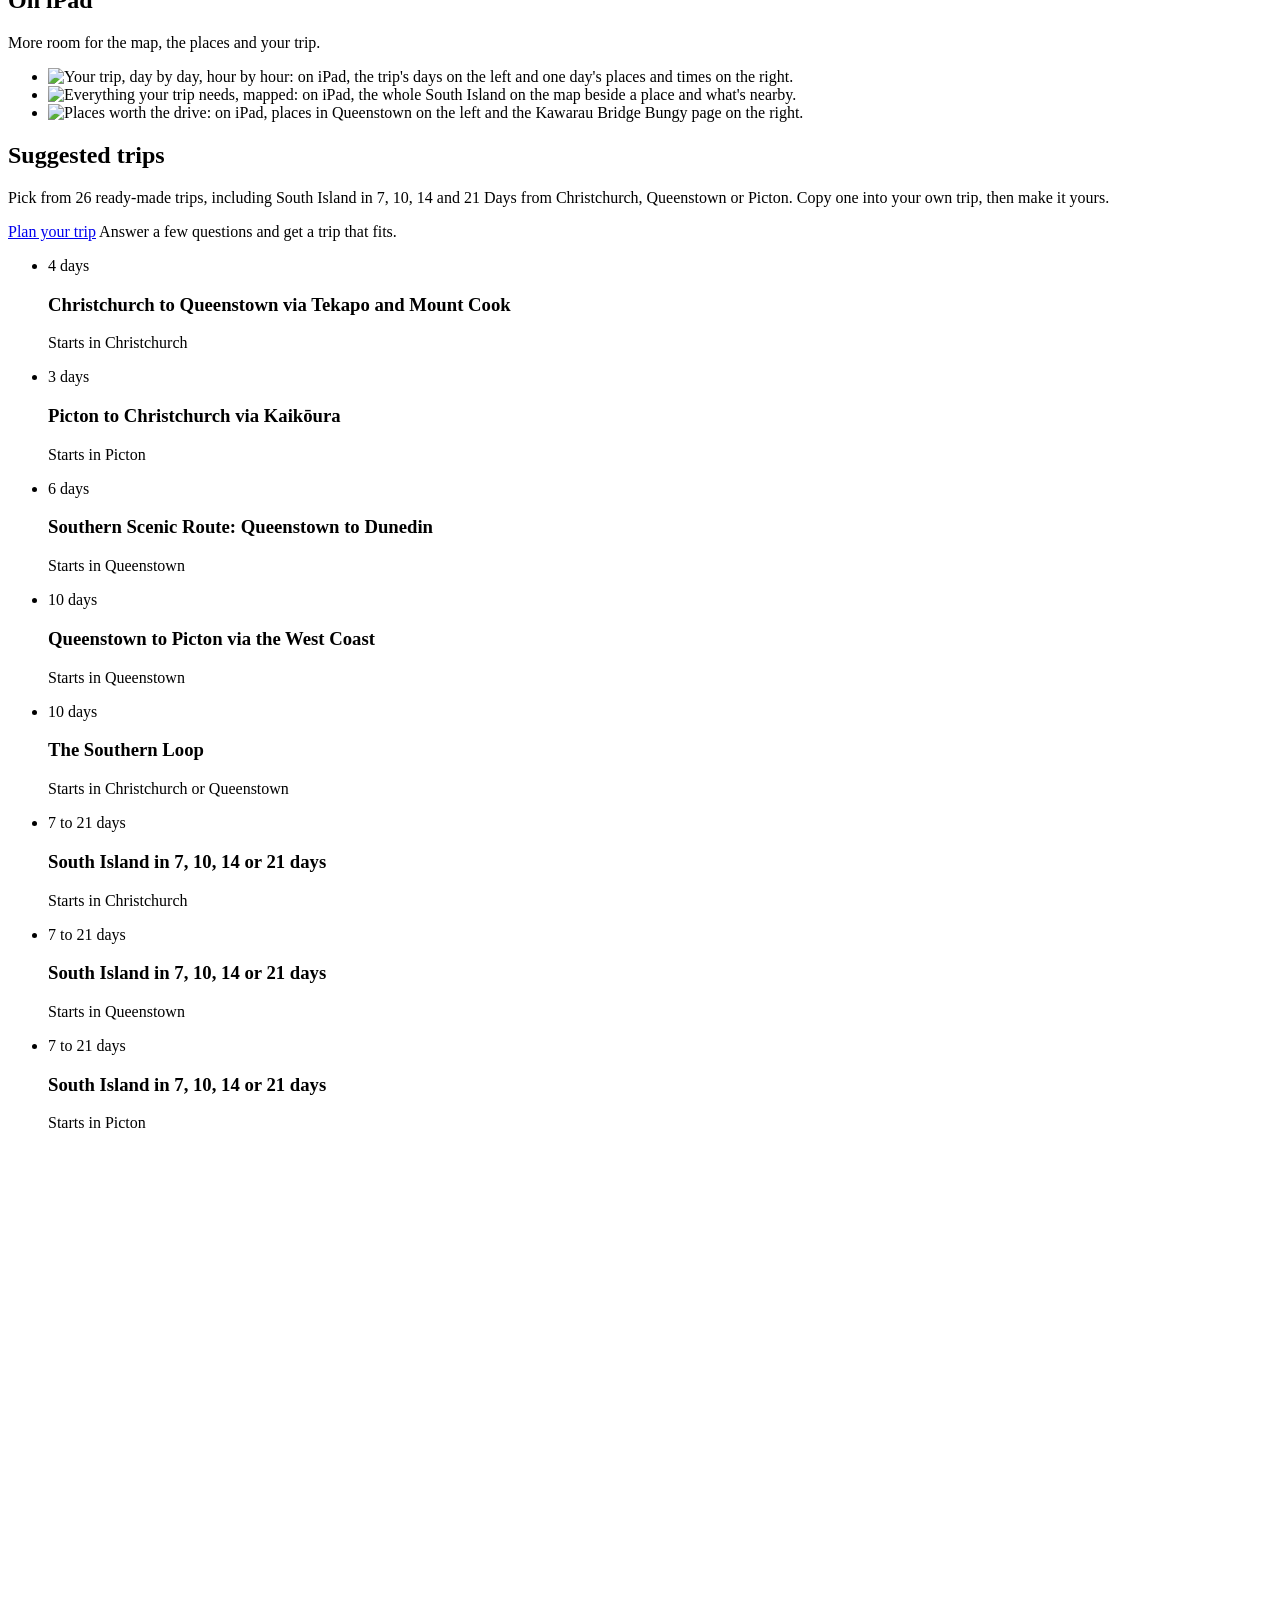
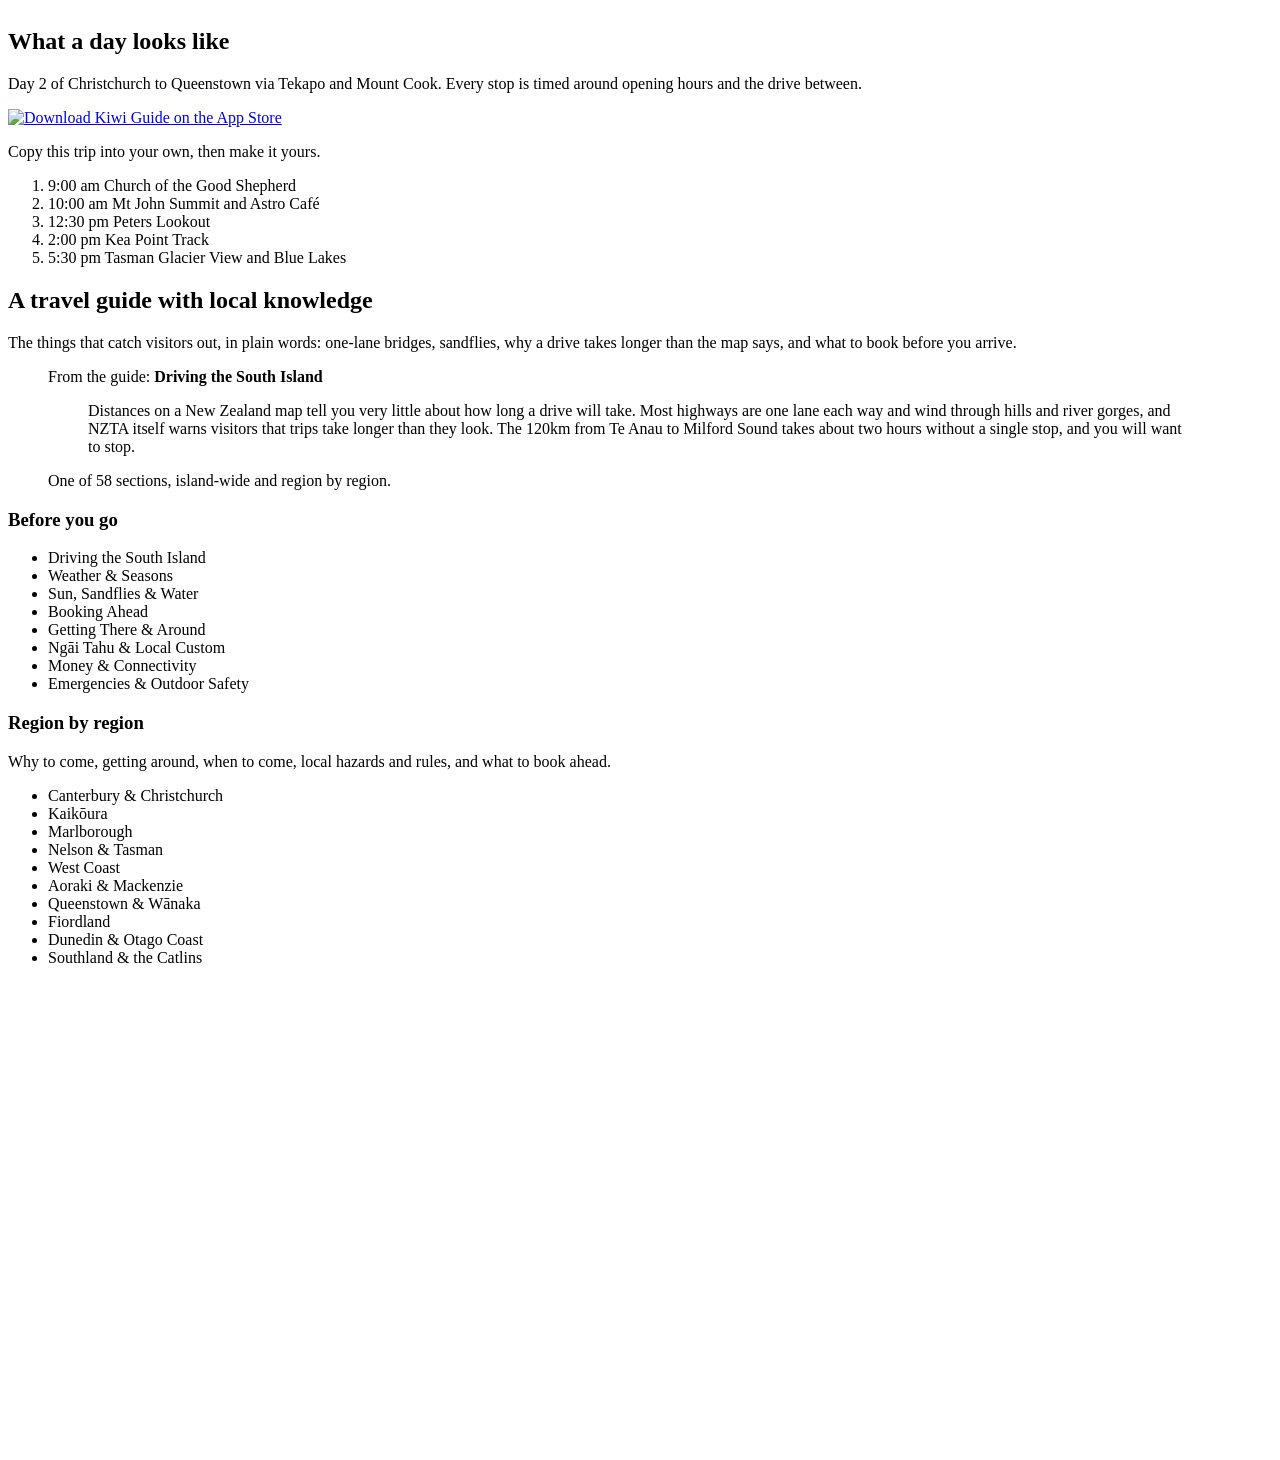
==== commit 8cb63e53: "fix(site): offline card says maps download for full offline use Co-Authored-By: Claude Fable 5.2 <no" ====
--- a/public/index.html
+++ b/public/index.html
@@ -122,7 +122,7 @@
         <p>A map app gets you from A to B. Kiwi Guide is built for the days in between.</p>
       </div>
       <ul class="cards feature-cards">
-        <li><h3>Works offline</h3><p>Kiwi Guide keeps working when the signal drops, and on South Island roads it will.</p></li>
+        <li><h3>Works offline</h3><p>Download the maps before you go and Kiwi Guide works completely offline. On South Island roads the signal will drop.</p></li>
         <li><h3>A trip builder with real times</h3><p>Each day's stops are timed around opening hours and the drive between, so the plan is one you can keep.</p></li>
         <li><h3>Made for the South Island</h3><p>Over 500 places in about 40 towns and 26 suggested trips, all for one road trip.</p></li>
         <li><h3>Local knowledge</h3><p>One-lane bridges, sandflies and what to book ahead: the things a map won't tell you.</p></li>
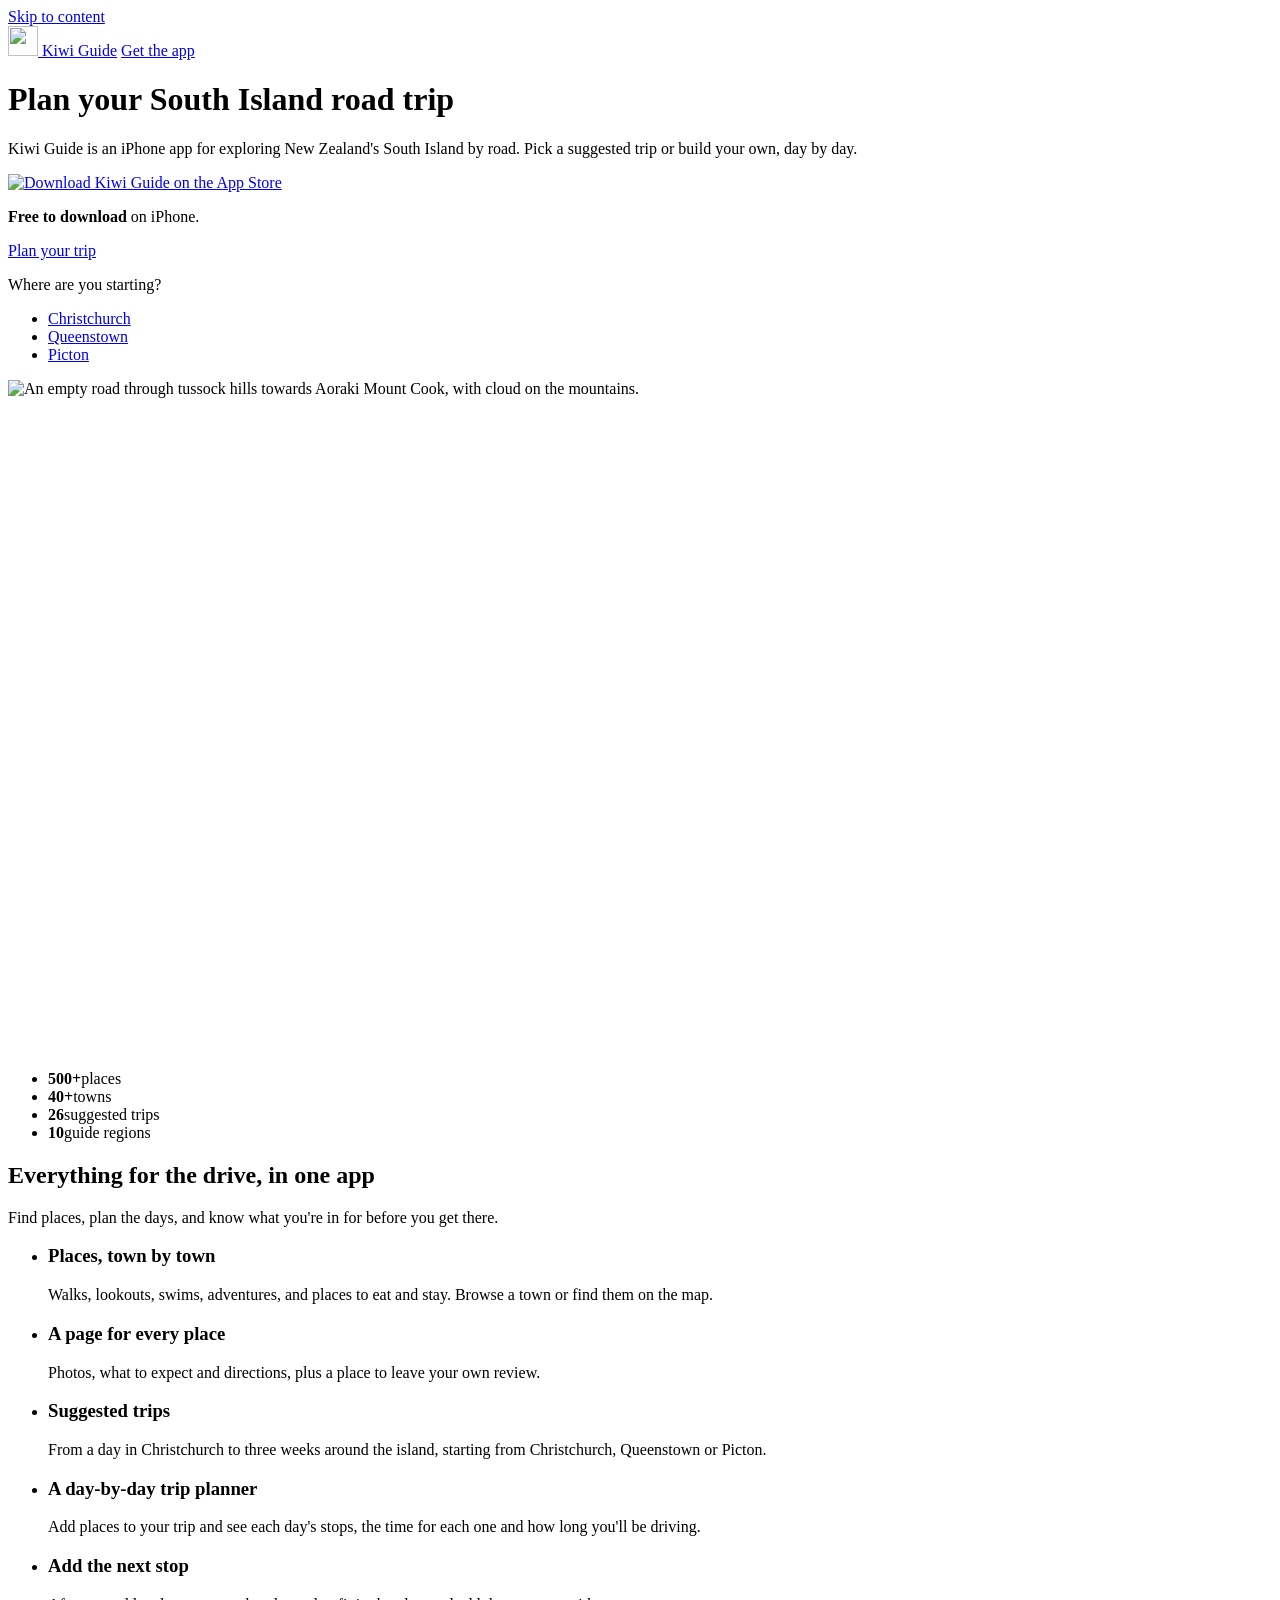
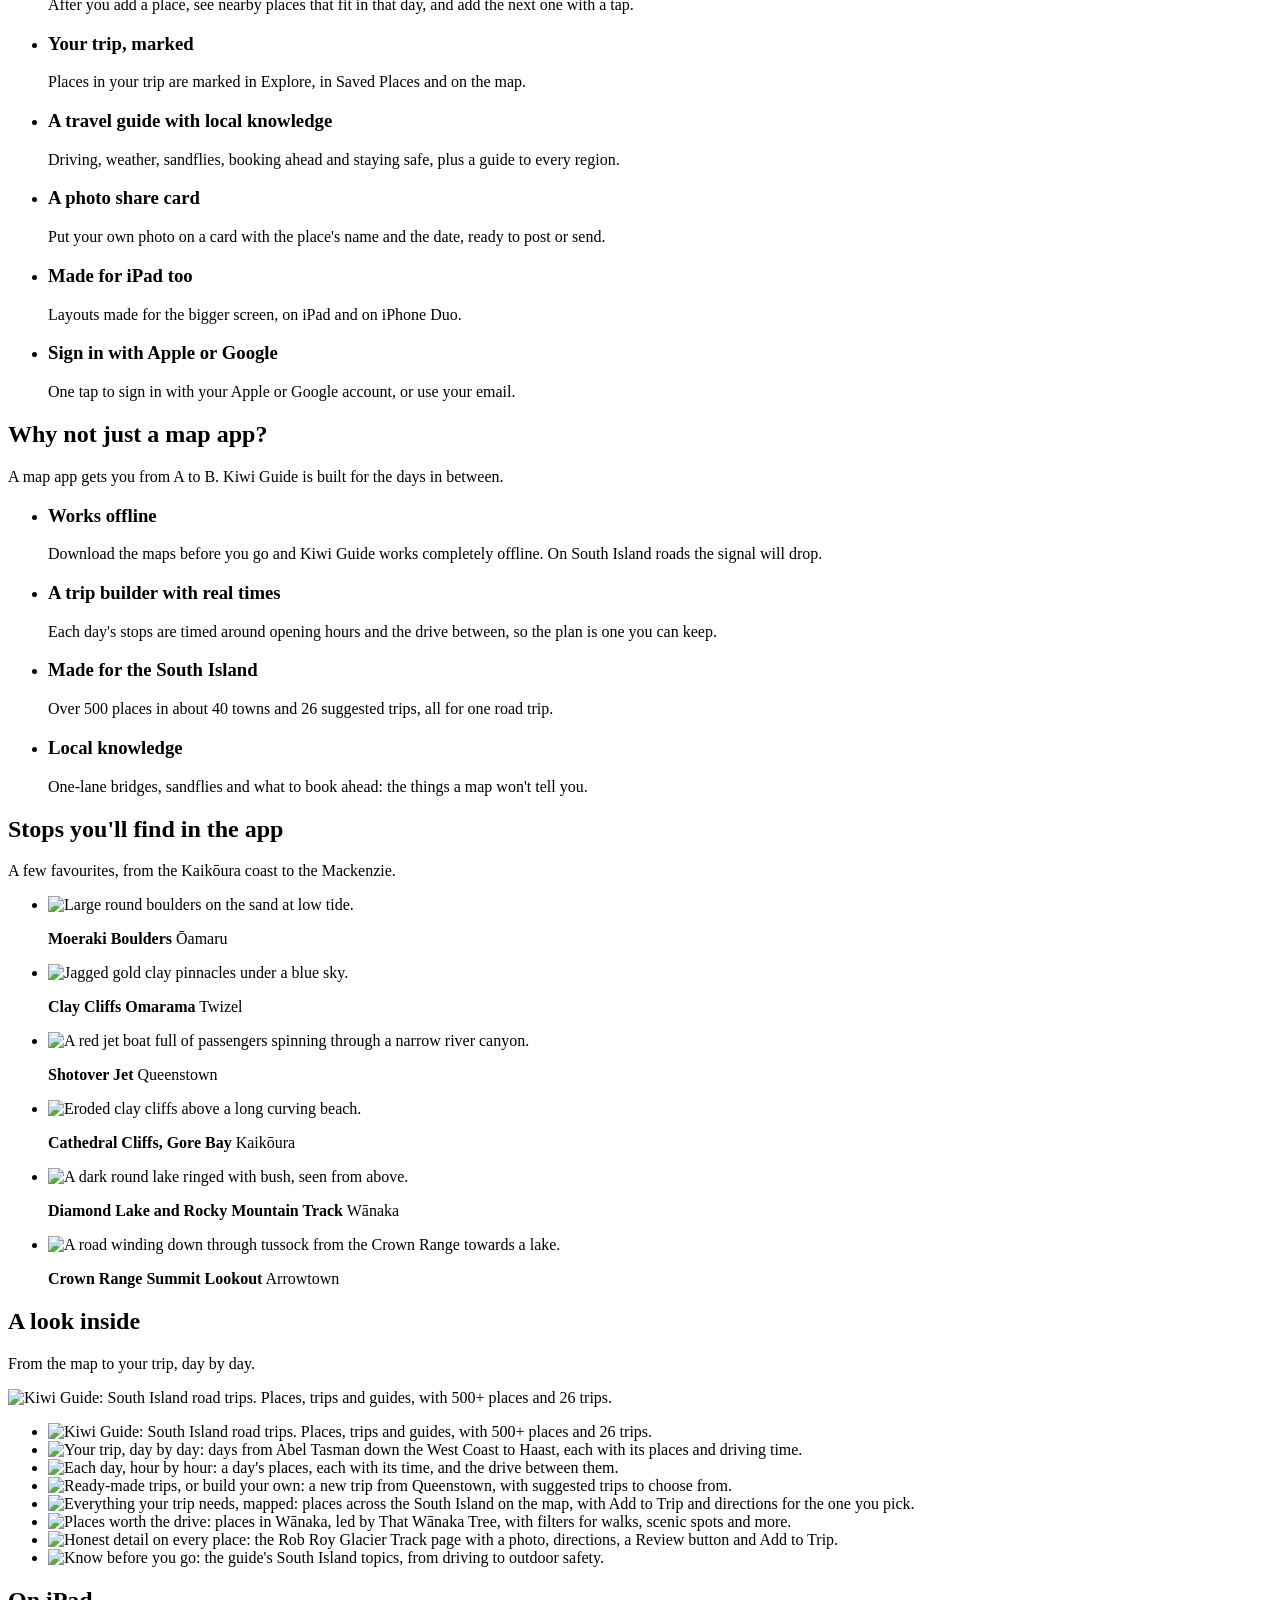
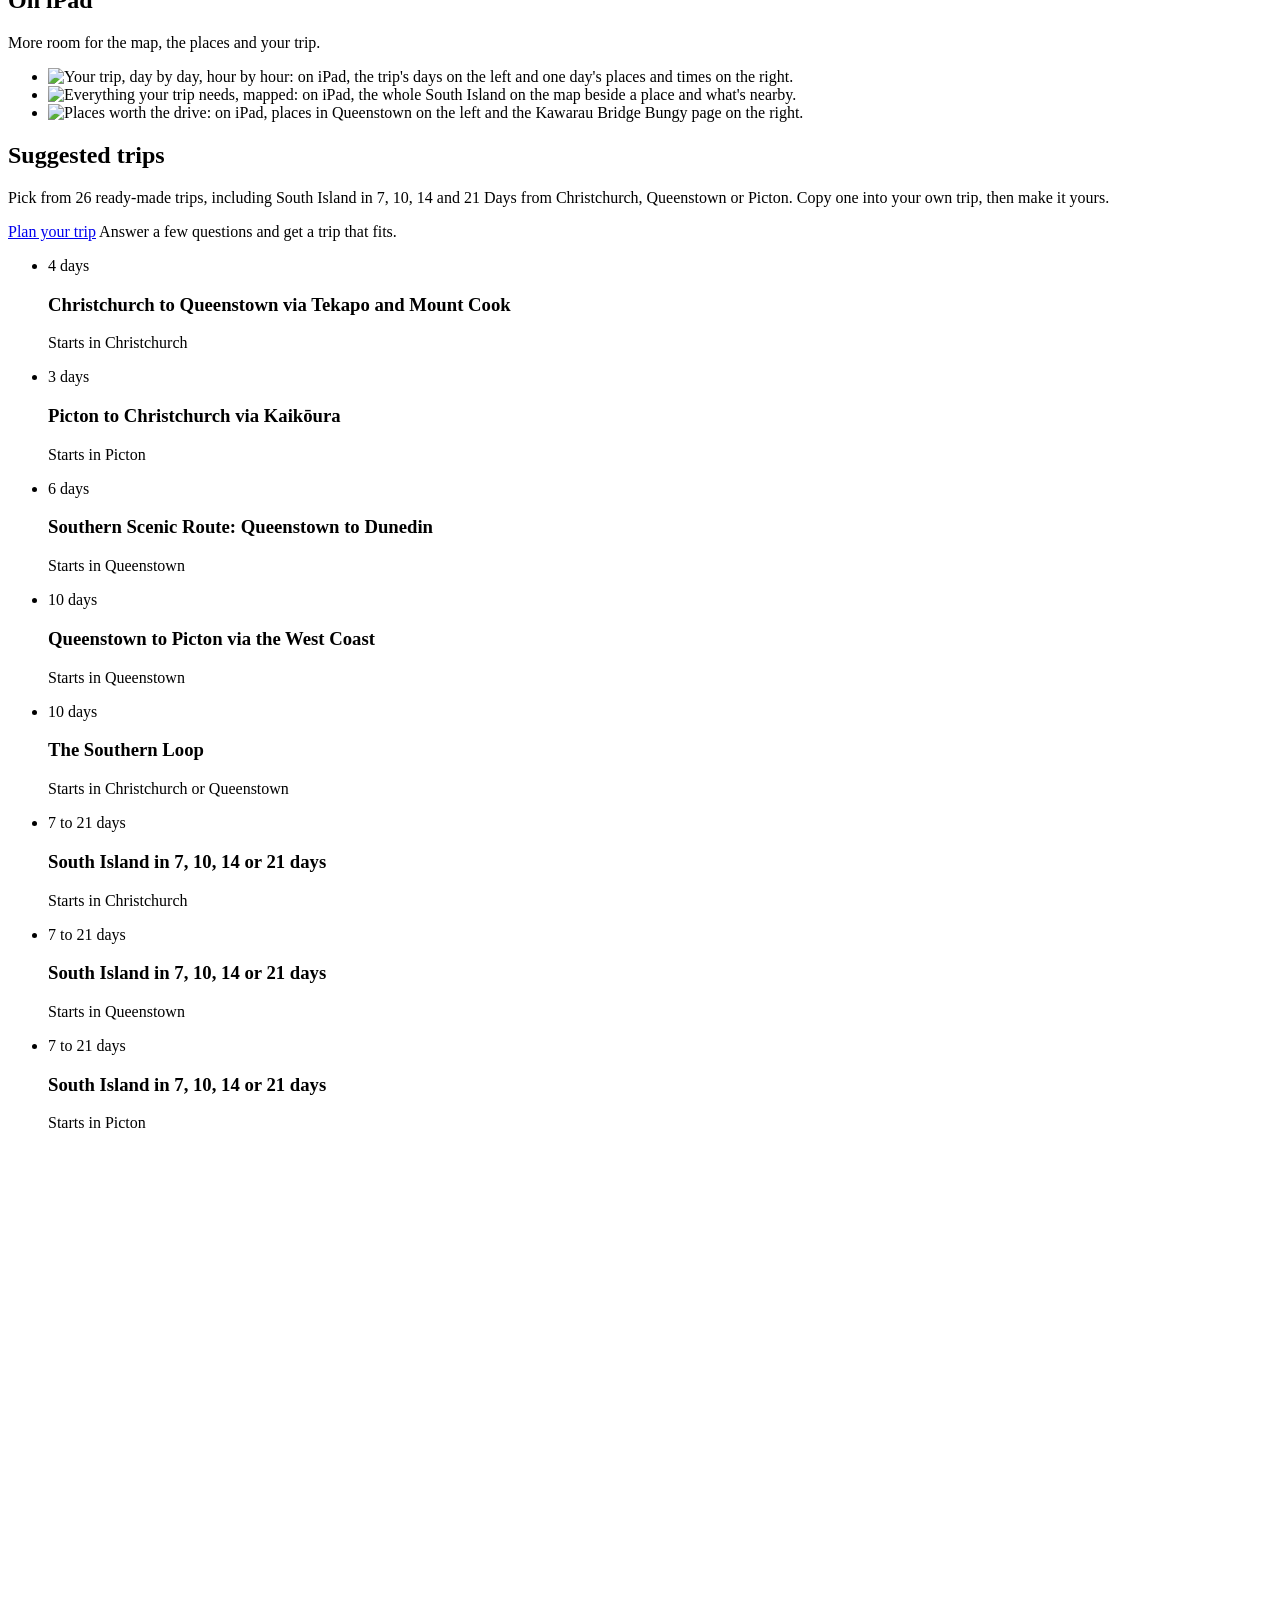
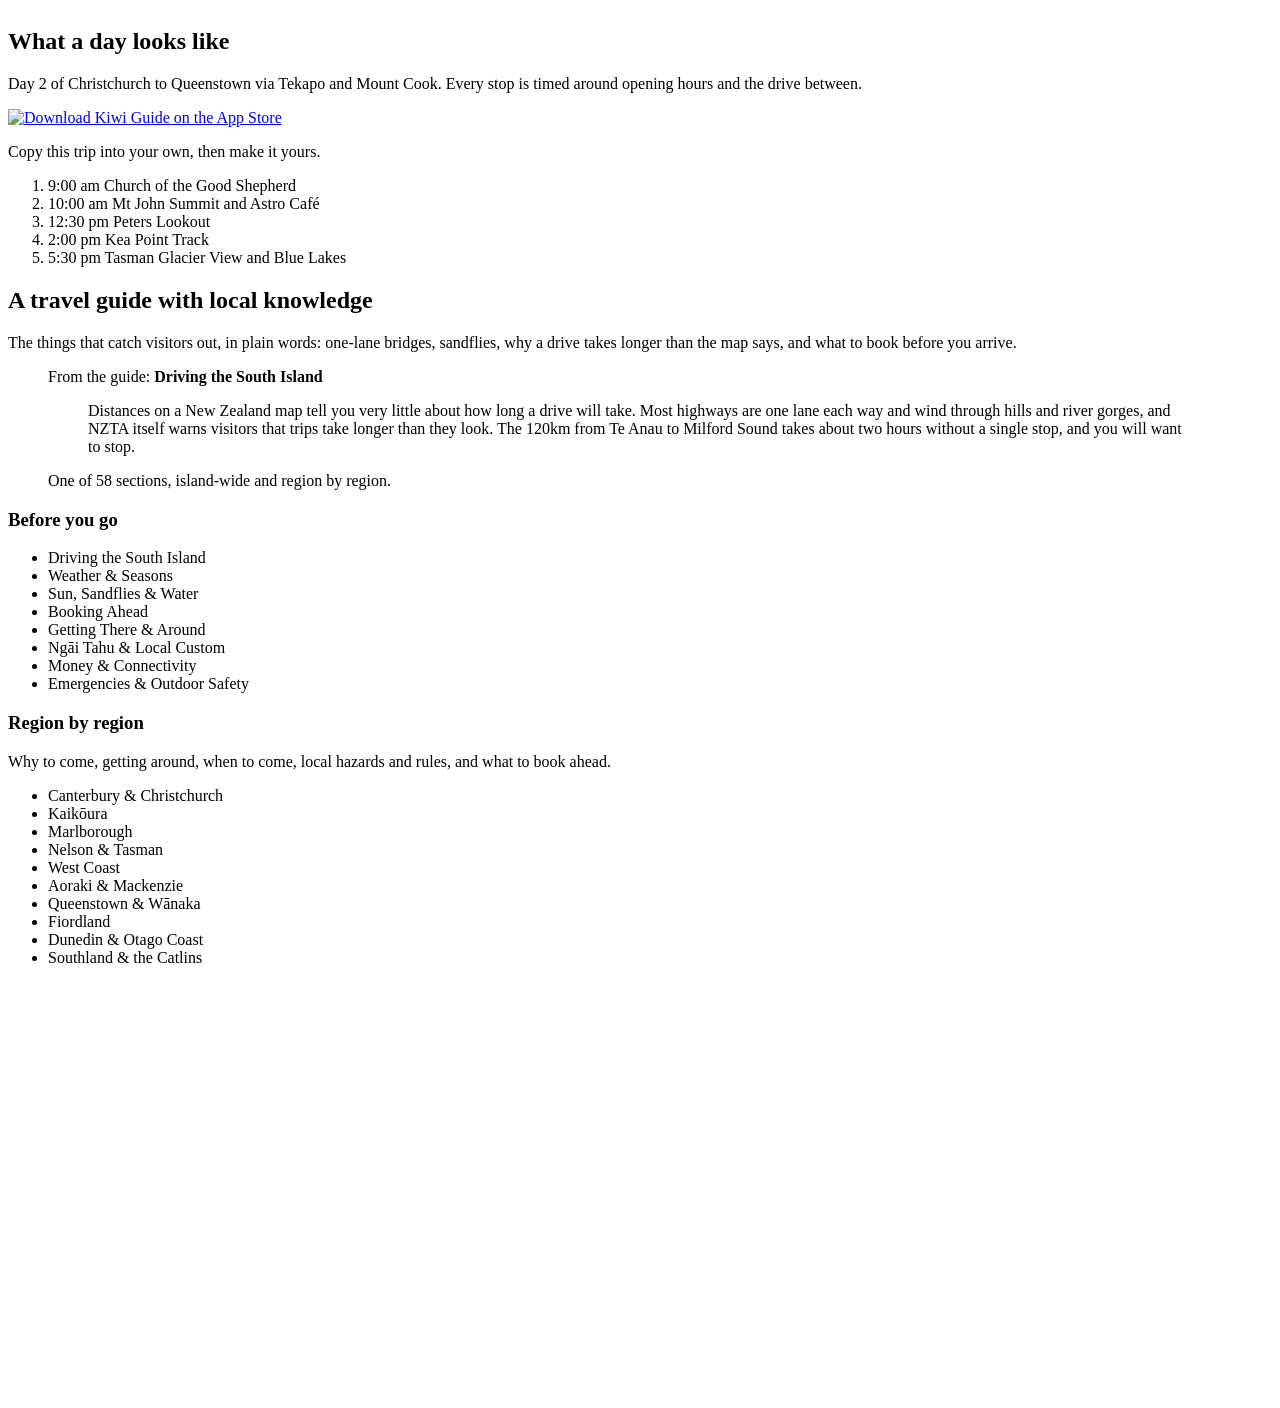
==== commit 352655d5: "fix(site): take the maker's bio off the footer for now It will come back as its own page or section." ====
--- a/public/index.html
+++ b/public/index.html
@@ -292,8 +292,7 @@
       <div class="footer-about">
         <span class="brand"><img src="/img/mark.svg" alt="" width="30" height="30"> Kiwi Guide</span>
         <p>A South Island road trip planner for iPhone, on the App Store.</p>
-        <p id="about">Made by Nalin Patel, a developer in Auckland, at <a href="https://blacksands.app/">Black Sands Digital</a>.</p>
-        <p>Favourite spot: the Polynesian Spa pools in Rotorua. Most underrated tourist town: Whangārei.</p>
+        <p>Made by <a href="https://blacksands.app/">Black Sands Digital</a>.</p>
       </div>
       <nav aria-label="On this page">
         <p class="footer-h">Explore</p>
@@ -302,7 +301,6 @@
           <li><a href="#places">Places</a></li>
           <li><a href="#trips">Suggested trips</a></li>
           <li><a href="#guide">Travel guide</a></li>
-          <li><a href="#about">Who makes it</a></li>
         </ul>
       </nav>
       <div>
